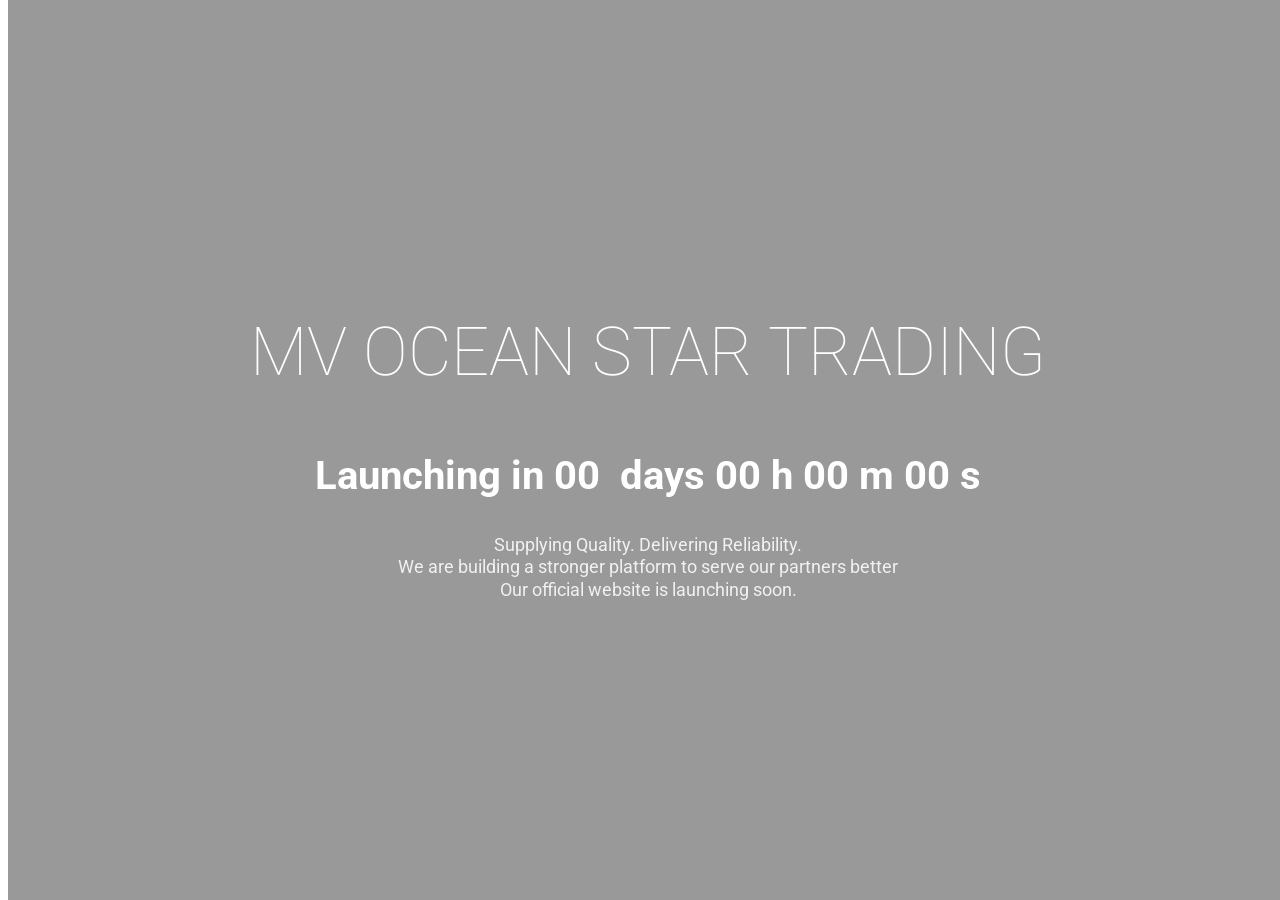
==== index.html @ 57ca2d8f "Add files via upload" ====
<!DOCTYPE html>
<html lang="en-US" dir="ltr">
  <head>
    <meta charset="utf-8">
    <meta http-equiv="X-UA-Compatible" content="IE=edge">
    <meta name="viewport" content="width=device-width, initial-scale=1">
    <!--  
    Document Title
    =============================================
    -->
    <title>MV OCEAN STAR TRADING</title>
    <!--  
    Favicons
    =============================================
    -->
    <link rel="apple-touch-icon" sizes="57x57" href="assets/images/favicons/apple-icon-57x57.png">
    <link rel="apple-touch-icon" sizes="60x60" href="assets/images/favicons/apple-icon-60x60.png">
    <link rel="apple-touch-icon" sizes="72x72" href="assets/images/favicons/apple-icon-72x72.png">
    <link rel="apple-touch-icon" sizes="76x76" href="assets/images/favicons/apple-icon-76x76.png">
    <link rel="apple-touch-icon" sizes="114x114" href="assets/images/favicons/apple-icon-114x114.png">
    <link rel="apple-touch-icon" sizes="120x120" href="assets/images/favicons/apple-icon-120x120.png">
    <link rel="apple-touch-icon" sizes="144x144" href="assets/images/favicons/apple-icon-144x144.png">
    <link rel="apple-touch-icon" sizes="152x152" href="assets/images/favicons/apple-icon-152x152.png">
    <link rel="apple-touch-icon" sizes="180x180" href="assets/images/favicons/apple-icon-180x180.png">
    <link rel="icon" type="image/png" sizes="192x192" href="assets/images/favicons/android-icon-192x192.png">
    <link rel="icon" type="image/png" sizes="32x32" href="assets/images/favicons/favicon-32x32.png">
    <link rel="icon" type="image/png" sizes="96x96" href="assets/images/favicons/favicon-96x96.png">
    <link rel="icon" type="image/png" sizes="16x16" href="assets/images/favicons/favicon-16x16.png">
    <link rel="manifest" href="/manifest.json">
    <meta name="msapplication-TileColor" content="#ffffff">
    <meta name="msapplication-TileImage" content="assets/images/favicons/ms-icon-144x144.png">
    <meta name="theme-color" content="#ffffff">
    <!--  
    Stylesheets
    =============================================
    
    -->
    <!-- Default stylesheets-->
    <link href="assets/lib/bootstrap/dist/css/bootstrap.min.css" rel="stylesheet">
    <!-- Template specific stylesheets-->
    <link href="assets/lib/owl.carousel/dist/assets/owl.carousel.css" rel="stylesheet">
    <!-- Main stylesheet and color file-->
    <link href="assets/css/style.css" rel="stylesheet">
    <link id="color-scheme" href="assets/css/colors/default.css" rel="stylesheet">
  </head>
  <body data-spy="scroll" data-target=".onpage-navigation" data-offset="60">
    <main>
      <div id="bg-slideshow"></div>
      <section class="main">
        <div class="content">
          <div class="container">
            <div class="content2">
              <h1>MV OCEAN STAR TRADING</h1>
            </div>
            <div class="counter" id="countdown">
              <h2>Launching in <span class="days timenumbers">00 </span>&nbsp;days <span class="hours timenumbers">00 </span>h <span class="minutes timenumbers">00 </span>m <span class="seconds timenumbers yellow-text">00 </span>s</h2>
              <div class="row">
                <div class="col-sm-6 col-sm-offset-3">
                  <p>Supplying Quality. Delivering Reliability.<br>
                  We are building a stronger platform to serve our partners better<br>
                  Our official website is launching soon.</p><br>
                </div>
              </div>
            </div>
          </div>
        </div>
      </section>
    </main>
    <!--  
    JavaScripts
    =============================================
    -->
    <script src="assets/lib/jquery/dist/jquery.js"></script>
    <script src="assets/lib/bootstrap/dist/js/bootstrap.min.js"></script>
    <script src="assets/lib/owl.carousel/dist/owl.carousel.js"></script>
    <script src="assets/lib/ajaxchimp/jquery.ajaxchimp.js"></script>
    <script src="assets/js/main.js"></script>
    <script>
      $(document).ready(function() {
          const images = [
              'assets/images/1.jpg',
              'assets/images/2.jpg',
              'assets/images/3.jpg',
              'assets/images/4.jpg',
              'assets/images/5.jpg',
              'assets/images/6.jpg',
              'assets/images/7.jpg'
          ];
          
          let currentIndex = 0;
          const $bg = $('#bg-slideshow');

          // Set initial image
          $bg.css('background-image', 'url(' + images[currentIndex] + ')');

          function changeBackground() {
              currentIndex = (currentIndex + 1) % images.length;
              
              // Preload next image to avoid white flash
              const nextImg = new Image();
              nextImg.src = images[currentIndex];
              nextImg.onload = function() {
                  $bg.css('background-image', 'url(' + images[currentIndex] + ')');
              };
          }

          // Change every 5 seconds
          setInterval(changeBackground, 5000);
      });
    </script>
  </body>
</html>
---- assets/css/style.css ----
@import url("https://fonts.googleapis.com/css?family=Roboto:400,100,300,700");
body {
  color: #232323;
  font-family: "Roboto", "Helvetica Neue", "Helvetica", "Arial", "Verdana", "sans-serif";
  font-size: 15pt;
  line-height: 1.25;
  text-align: center;
  -webkit-font-smoothing: antialiased;
  -moz-osx-font-smoothing: grayscale;
}

body #image-background {
  position: fixed;
  top: 50%;
  left: 50%;
  min-width: 100%;
  min-height: 100%;
  width: 100%;
  height: auto;
  -webkit-transform: translateX(-50%) translateY(-50%);
  -ms-transform: translateX(-50%) translateY(-50%);
  transform: translateX(-50%) translateY(-50%);
}

body #video-background {
  position: fixed;
  top: 50%;
  left: 50%;
  min-width: 100%;
  min-height: 100%;
  width: auto;
  height: auto;
  -webkit-transform: translateX(-50%) translateY(-50%);
  -ms-transform: translateX(-50%) translateY(-50%);
  transform: translateX(-50%) translateY(-50%);
  background-size: cover;
  overflow: hidden;
}

::-webkit-input-placeholder {
  color: #fff !important;
}

::-moz-placeholder {
  color: #fff !important;
}

:-moz-placeholder {
  color: #fff !important;
}

:-ms-input-placeholder {
  color: #fff !important;
}

a:hover {
  color: #00c8aa;
  text-decoration: none;
  outline: none;
}

a {
  transition: all 0.2s cubic-bezier(0.42, 0, 0.58, 1);
  cursor: pointer;
  color: #FFF;
}

p {
  font-size: 18px;
}

section ul li {
  display: inline-block;
  width: 13rem;
}

.main {
  background-size: cover;
  display: table;
  height: 100vh;
  width: 100%;
  position: absolute;
  top: 0;
  z-index: 1;
  overflow-x: hidden;
  background: rgba(0, 0, 0, 0.4);
}

.content {
  display: table-cell;
  text-align: center;
  vertical-align: middle;
}

h1 {
  color: #fff;
  font-weight: 100;
  font-size: 67px;
}

.alert-success {
  color: #fff;
  background-color: #27AE60;
}

.alert-danger {
  color: #fff;
  background-color: #FF1D4D;
}

.alert {
  font-size: 14px;
  padding: 15px;
  font-weight: 600;
  margin-bottom: 0px;
  border: 0px solid transparent;
  border-radius: 0px;
}

.input-group-addon {
  padding: 0px 0px;
  font-size: 0px;
  font-weight: 0;
  line-height: 0;
  color: #555;
  text-align: center;
  background-color: #eee;
  border: 0px solid #ccc;
  border-radius: 0px;
}

@media only screen and (max-width: 767px) {
  input.notify-me {
    color: #fff;
    padding: 7.5px 5px !important;
    font-size: 11px;
    font-weight: 500;
    background-color: #0fe0ba;
    border-radius: 0;
    border-color: #0fe0ba;
    transition: all 0.5s ease-in-out;
  }
}

input.notify-me {
  color: #fff;
  padding: 7.5px 20px;
  font-size: 12px;
  font-weight: 500;
  background-color: #0fe0ba;
  border-radius: 0;
  border-color: #0fe0ba;
  transition: all 0.5s ease-in-out;
}

input.form-control.notify-me {
  background: transparent;
  color: #fff;
  border-radius: 0;
  border-color: rgba(255, 255, 255, 0.5);
}

input.notify-me:hover {
  border-color: #e6e6e6;
}

.subscribe p {
  letter-spacing: 0rem;
  font-size: 16px;
  color: #fff;
  font-weight: 300;
}

.subscribe {
  padding-top: 60px;
  padding-bottom: 20px;
}

.subscribe-box {
  padding-top: 5px;
}

.form-control:focus {
  border-color: #ccc;
  outline: 0;
  box-shadow: none;
}

.overlay {
  position: absolute;
  width: 100%;
  height: 100%;
  background-color: #1d2437;
  opacity: .4;
}

.content-wrapper {
  position: fixed;
  width: 100%;
  height: 100vh;
}

#slideshow img {
  position: absolute;
  width: 100%;
  height: 100%;
  top: 0;
  left: 0;
  opacity: 0;
  transition-property: opacity, -webkit-transform;
  transition-property: opacity, transform;
  transition-property: opacity, transform, -webkit-transform;
  transition-duration: 3s, 8s;
  -webkit-transform-origin: bottom left;
  -ms-transform-origin: bottom left;
  transform-origin: bottom left;
}

#slideshow img {
  -webkit-transform-origin: bottom left;
  -ms-transform-origin: bottom left;
  transform-origin: bottom left;
}

#slideshow :nth-child(2n+1) {
  -webkit-transform-origin: top right;
  -ms-transform-origin: top right;
  transform-origin: top right;
}

#slideshow :nth-child(3n+1) {
  -webkit-transform-origin: top left;
  -ms-transform-origin: top left;
  transform-origin: top left;
}

#slideshow :nth-child(4n+1) {
  -webkit-transform-origin: bottom right;
  -ms-transform-origin: bottom right;
  transform-origin: bottom right;
}

#slideshow .fx:first-child + img ~ img {
  z-index: -1;
}

#slideshow .fx {
  opacity: 1;
  -webkit-transform: scale(1.1);
  -ms-transform: scale(1.1);
  transform: scale(1.1);
}

.index-design {
  border: 2px solid #333;
  margin-bottom: 30px;
}

.index-design:hover {
  border: 5px solid #333;
  border-bottom: 2px solid #333;
  margin-bottom: 30px;
}

.index img {
  height: 100%;
  width: 100%;
  border: 10px solid #333;
}

.main-index {
  background-size: cover;
  display: table;
  height: 100vh;
  width: 100%;
  background-color: #d4f1d8;
}

.main-index h1 {
  margin-bottom: 50px;
  margin-top: 5px;
  color: #333;
  display: block;
  font-weight: bolder;
  text-align: center;
}

.index-design h4 {
  background-color: #333;
  color: #fff;
  margin: 0px;
  padding: 10px;
  font-weight: bolder;
}

.copyright-text {
  color: #333;
  letter-spacing: 0;
  font-size: 10px;
  text-transform: none;
}

a.website {
  color: #999999;
}

a.website:hover {
  color: #00c8aa;
}

.slide1 {
  background: url(../images/7.jpg);
}

.slide2 {
  background: url(../images/5.jpg);
}

.slide3 {
  background: url(../images/1.jpg);
}

.bg {
  position: absolute;
  width: 100%;
  height: 100vh;
  min-width: 100%;
  min-height: 100%;
  top: 0;
  left: 0;
  opacity: 1;
  background-size: cover;
  background-repeat: repeat;
  background-position: center center;
  position: relative;
}

.top-part {
  padding: 150px 0;
  background: #f2f3f7;
  background: url(../images/header_bg.jpg) top;
  background-size: cover;
}

.top-part p {
  color: #cbcbcb;
  font-weight: 400;
  font-size: 16px;
  letter-spacing: 0;
  text-transform: none;
}

.top-part h1 {
  font-size: 67px;
  line-height: 1;
  font-weight: 100;
  margin-bottom: 25px;
}

.top-part h2 {
  font-weight: 300;
  font-size: 28px;
  margin-bottom: 7px;
  color: #f2f3f7;
}

.alert-banner {
  background: #101e2a;
  padding: 15px 0;
}

.alert-banner p {
  font-weight: 700;
  letter-spacing: 1px;
  margin-bottom: 0;
  font-size: 16px;
  text-transform: none;
  color: #fff;
  line-height: 30px;
}

.variant-part {
  padding: 30px 0;
  background: #FFFFFF;
}

.variant-part h2 {
  color: #999999;
  margin-bottom: 0;
  font-weight: 400;
  text-transform: uppercase;
  letter-spacing: 2px;
  font-size: 28px;
}

.variant-part h3 {
  color: #666666;
  letter-spacing: 2px;
  font-size: 12px;
  margin: 15px auto 80px;
  text-transform: uppercase;
}

.variant-part .variant {
  margin-bottom: 30px;
}

.variant-part .variant a img {
  transition: all 0.2s cubic-bezier(0.42, 0, 0.58, 1);
}

.variant-part .variant a:hover img {
  opacity: 0.8;
}

.variant-part .variant h3 {
  margin-top: 20px;
  margin-bottom: 20px;
  color: #333;
  font-weight: 400;
  text-transform: uppercase;
  font-size: 12px;
  letter-spacing: 1px;
}

.label-success {
  border-radius: 5px;
  padding: 3px 5px 3px;
}

.counter {
  color: #fff;
}

.counter p {
  color: rgba(255, 255, 255, 0.85);
}

.counter h2 {
  font-size: 40px;
  font-weight: 700;
}

footer {
  background: #101e2a;
  padding: 50px 0;
}

footer span.copyright {
  color: #999999;
  margin-top: 0;
  margin-bottom: 0;
  font-size: 12px;
  text-transform: uppercase;
  letter-spacing: 2px;
  line-height: 19px;
  font-weight: 400;
}

footer span.copyright a:active, footer span.copyright a:focus {
  color: #FFFFFF;
}

a.purchase {
  border: 1px solid #00c8aa;
  font-weight: 700;
  position: fixed;
  font-size: 13px;
  width: 200px;
  height: 60px;
  letter-spacing: 1px;
  line-height: 60px;
  text-transform: uppercase;
  color: #FFFFFF;
  background: #00c8aa;
  border-radius: 0;
}

#bg-slideshow {
    position: fixed;
    top: 0;
    left: 0;
    width: 100vw;   /* Force 100% viewport width */
    height: 100vh;  /* Force 100% viewport height */
    z-index: -1;    /* Stay in the background */
    background-position: center center;
    background-repeat: no-repeat;
    background-size: cover;
    transition: background-image 1.2s ease-in-out; /* Smooth fade effect */
}
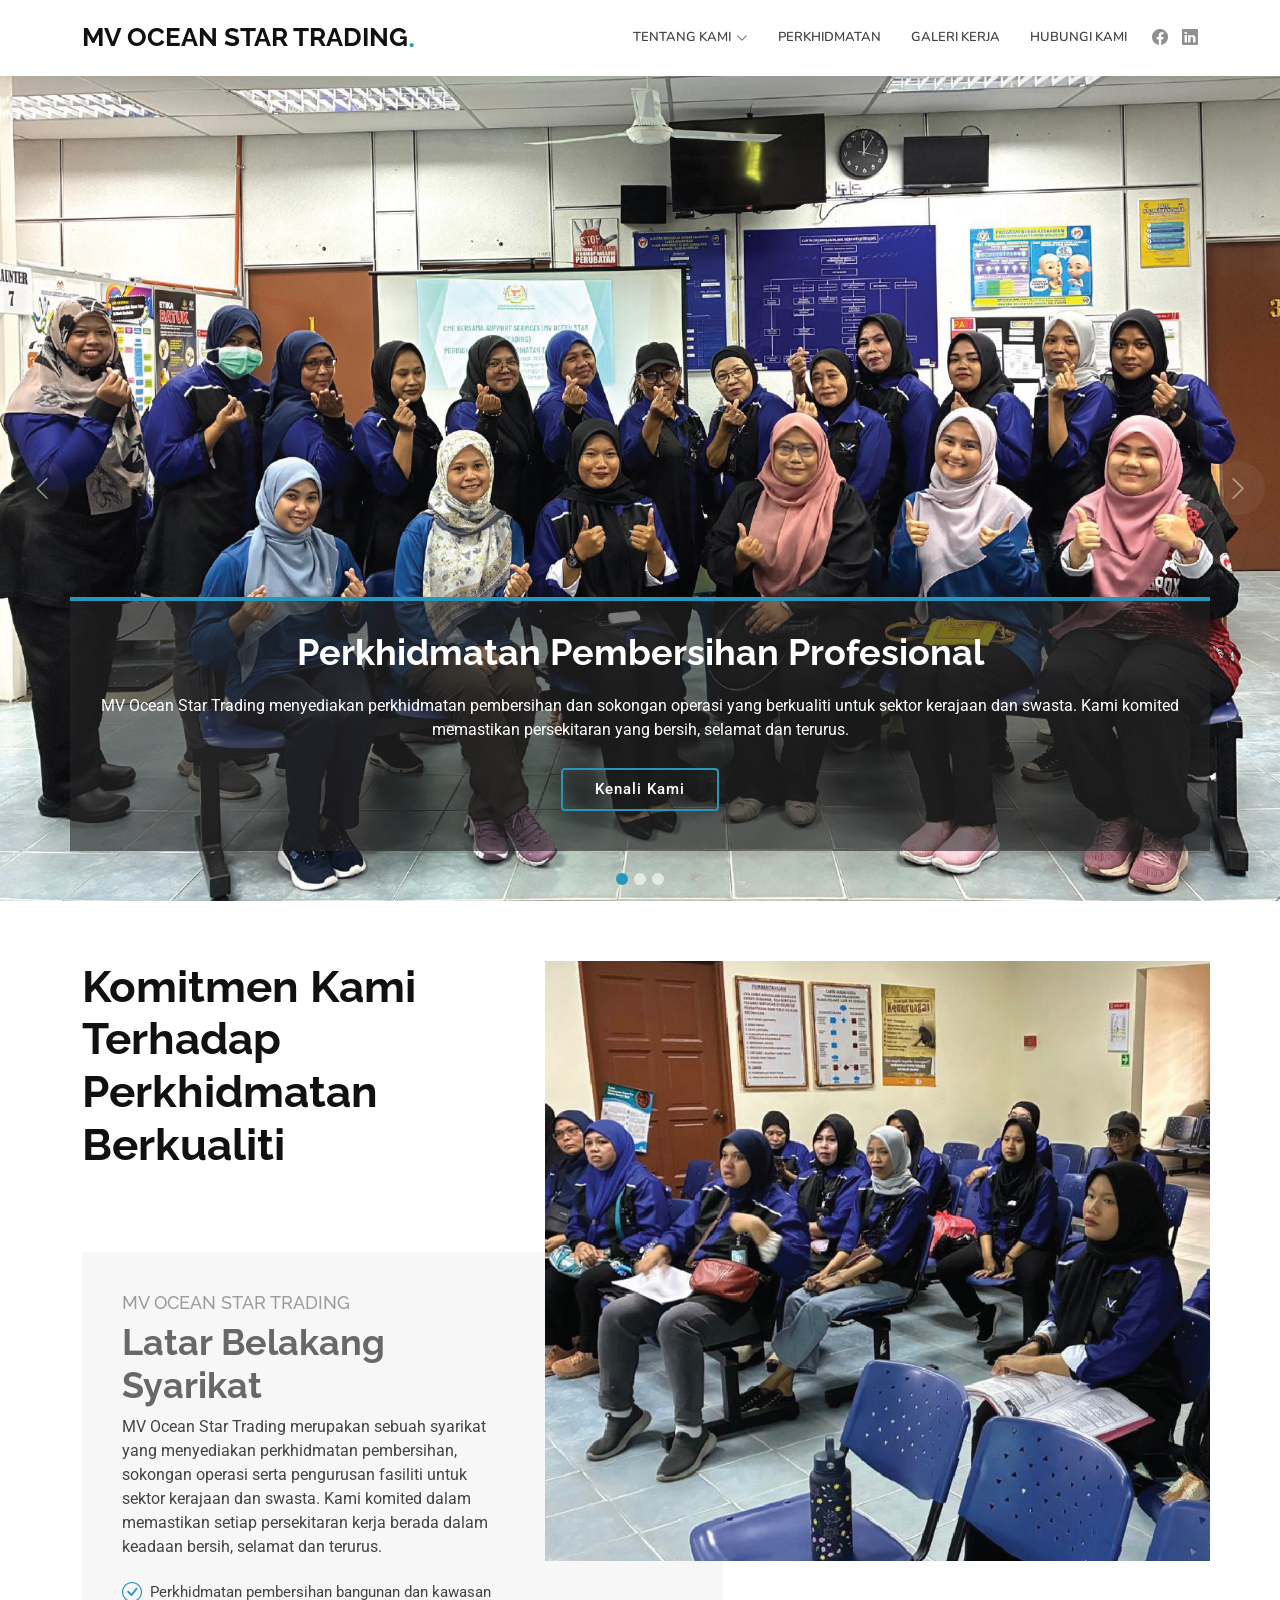
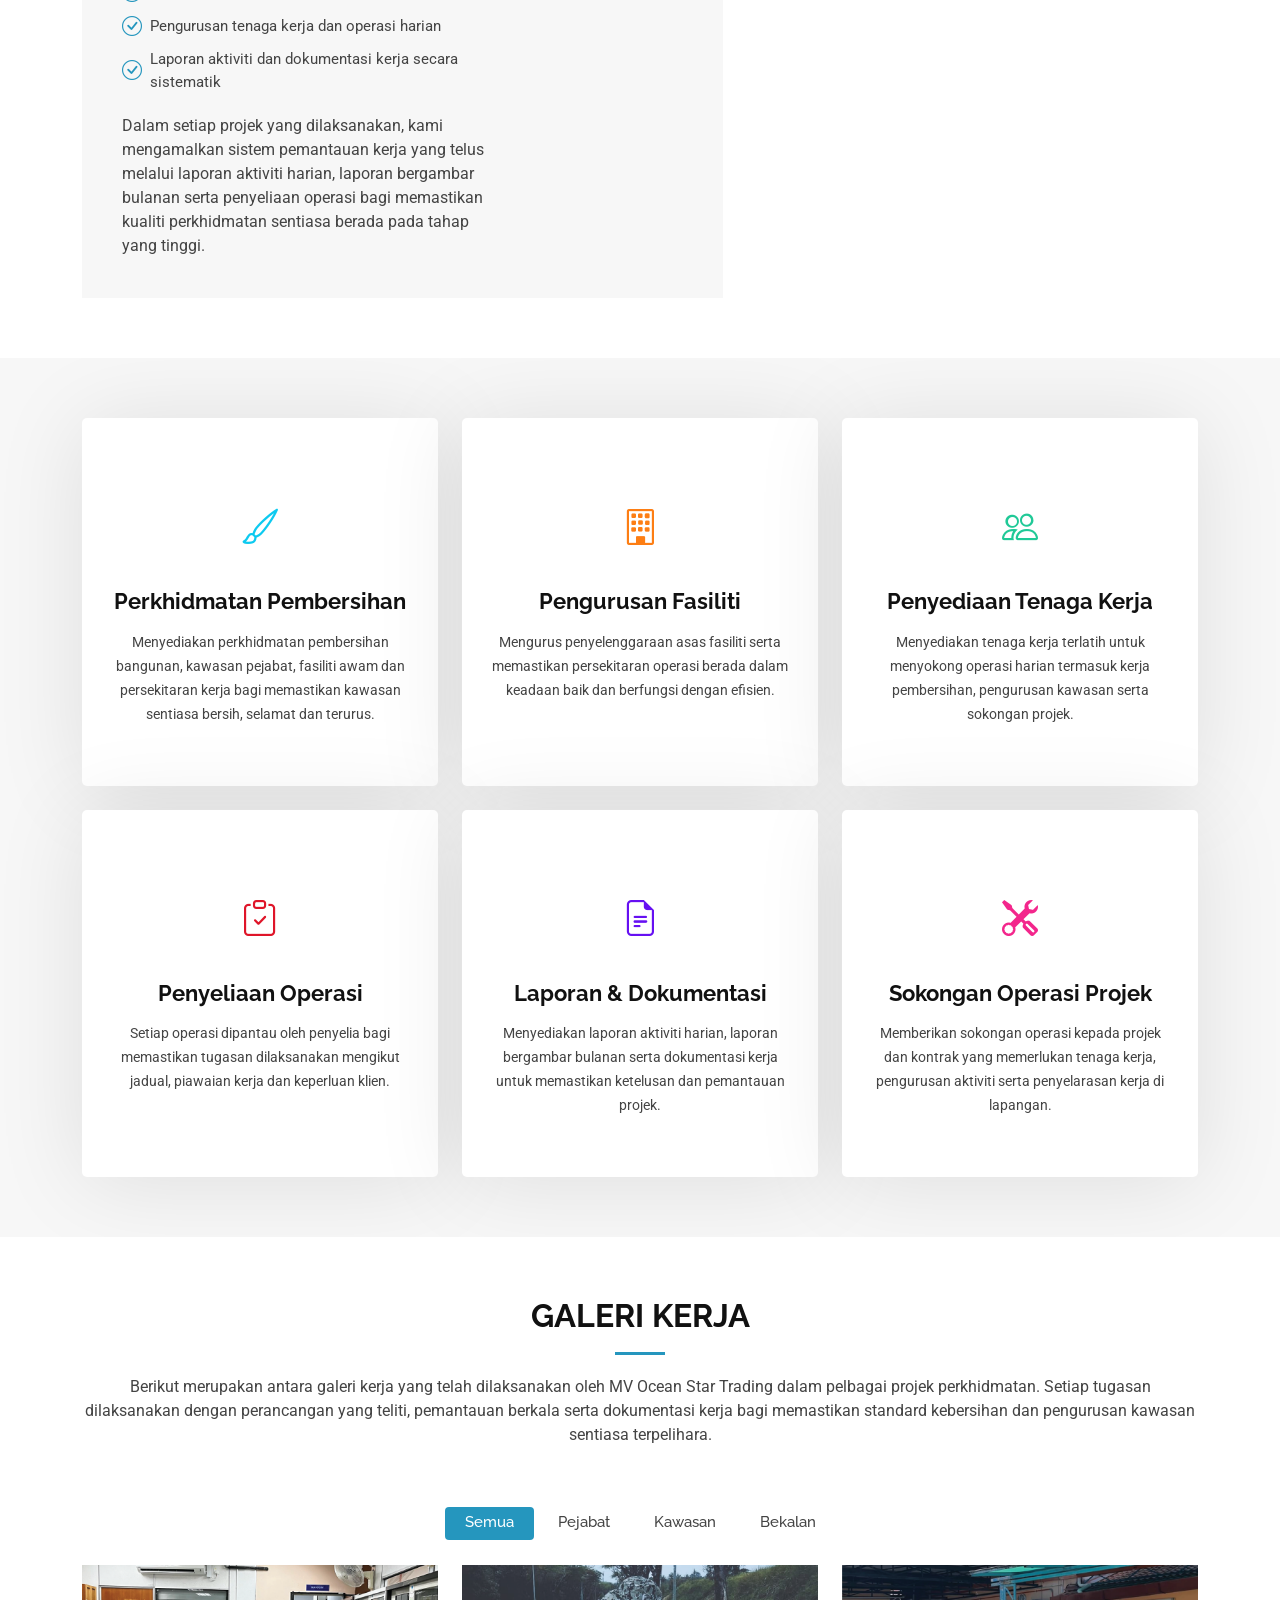
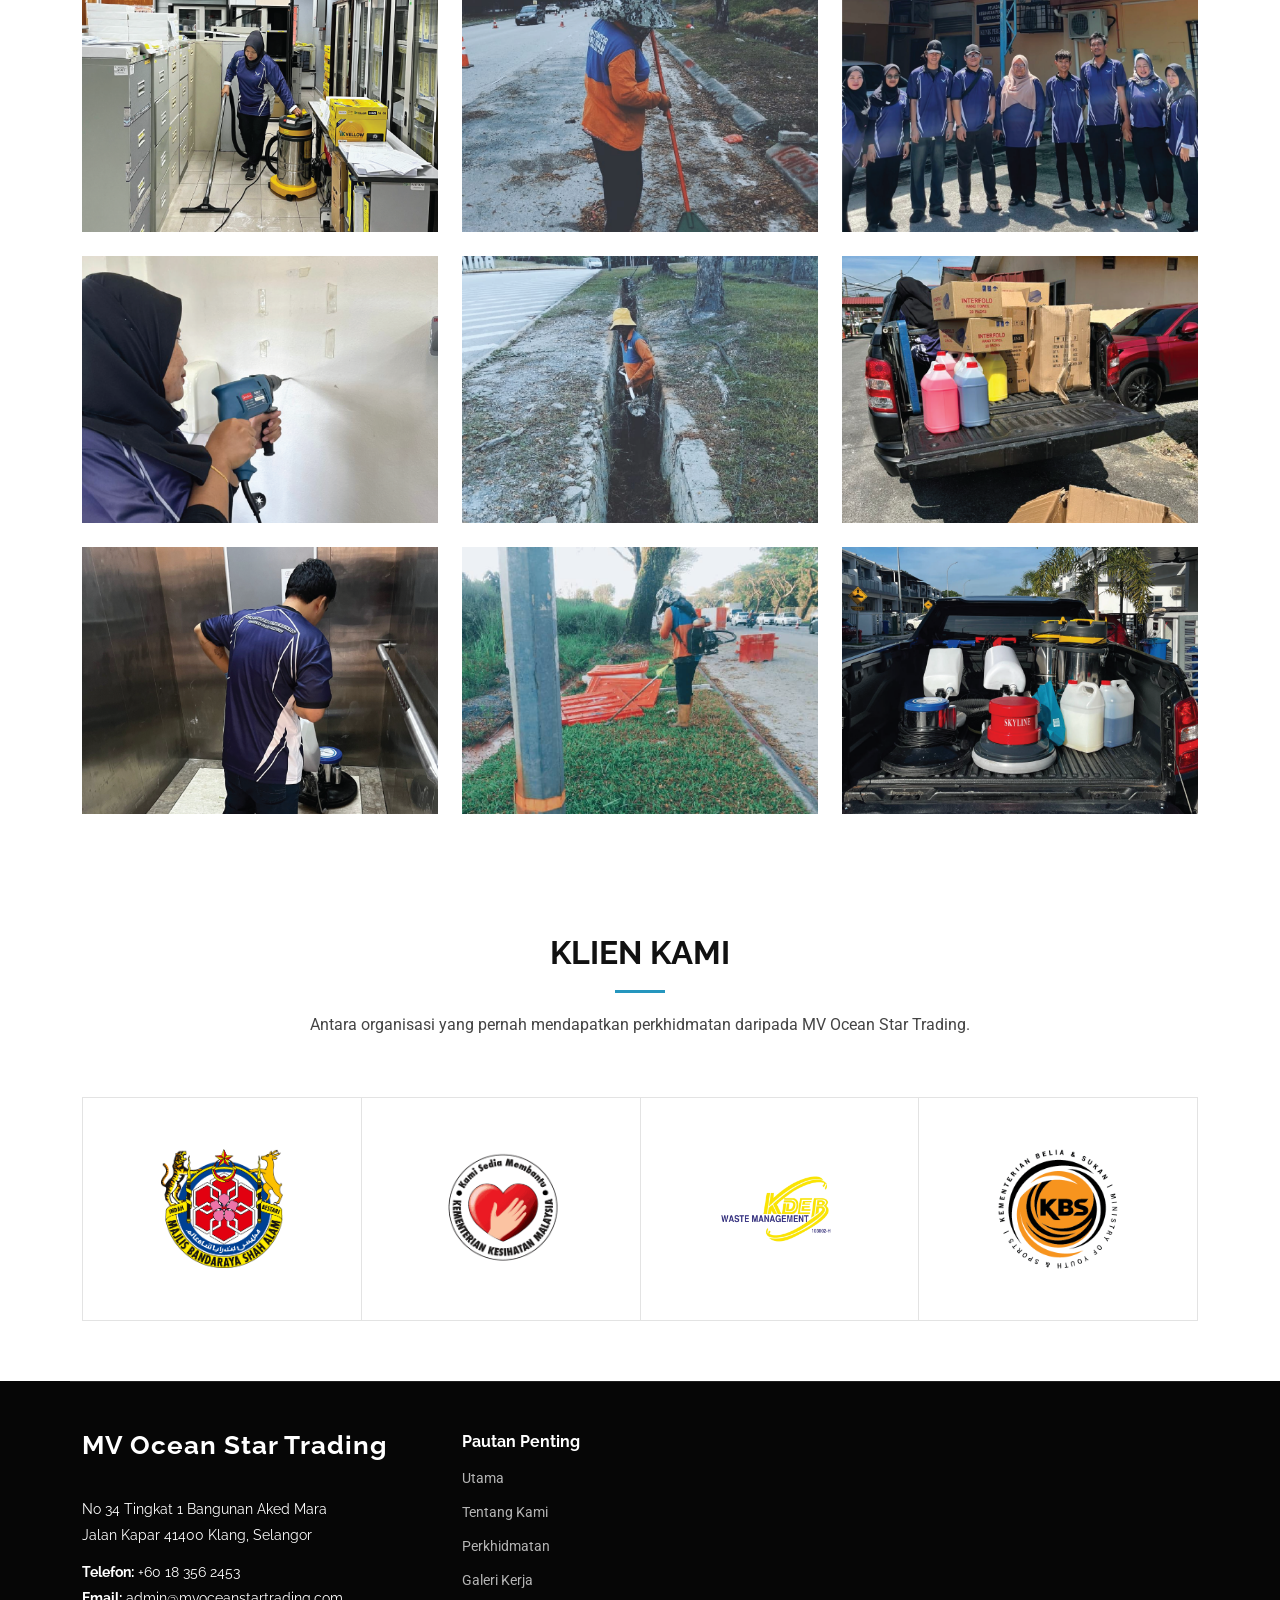
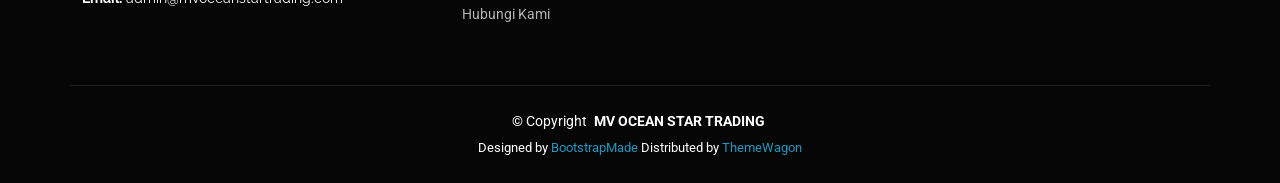
==== commit 2cb36b50: "Add files via upload" ====
--- a/index.html
+++ b/index.html
@@ -1,112 +1,508 @@
 <!DOCTYPE html>
-<html lang="en-US" dir="ltr">
-  <head>
-    <meta charset="utf-8">
-    <meta http-equiv="X-UA-Compatible" content="IE=edge">
-    <meta name="viewport" content="width=device-width, initial-scale=1">
-    <!--  
-    Document Title
-    =============================================
-    -->
-    <title>MV OCEAN STAR TRADING</title>
-    <!--  
-    Favicons
-    =============================================
-    -->
-    <link rel="apple-touch-icon" sizes="57x57" href="assets/images/favicons/apple-icon-57x57.png">
-    <link rel="apple-touch-icon" sizes="60x60" href="assets/images/favicons/apple-icon-60x60.png">
-    <link rel="apple-touch-icon" sizes="72x72" href="assets/images/favicons/apple-icon-72x72.png">
-    <link rel="apple-touch-icon" sizes="76x76" href="assets/images/favicons/apple-icon-76x76.png">
-    <link rel="apple-touch-icon" sizes="114x114" href="assets/images/favicons/apple-icon-114x114.png">
-    <link rel="apple-touch-icon" sizes="120x120" href="assets/images/favicons/apple-icon-120x120.png">
-    <link rel="apple-touch-icon" sizes="144x144" href="assets/images/favicons/apple-icon-144x144.png">
-    <link rel="apple-touch-icon" sizes="152x152" href="assets/images/favicons/apple-icon-152x152.png">
-    <link rel="apple-touch-icon" sizes="180x180" href="assets/images/favicons/apple-icon-180x180.png">
-    <link rel="icon" type="image/png" sizes="192x192" href="assets/images/favicons/android-icon-192x192.png">
-    <link rel="icon" type="image/png" sizes="32x32" href="assets/images/favicons/favicon-32x32.png">
-    <link rel="icon" type="image/png" sizes="96x96" href="assets/images/favicons/favicon-96x96.png">
-    <link rel="icon" type="image/png" sizes="16x16" href="assets/images/favicons/favicon-16x16.png">
-    <link rel="manifest" href="/manifest.json">
-    <meta name="msapplication-TileColor" content="#ffffff">
-    <meta name="msapplication-TileImage" content="assets/images/favicons/ms-icon-144x144.png">
-    <meta name="theme-color" content="#ffffff">
-    <!--  
-    Stylesheets
-    =============================================
-    
-    -->
-    <!-- Default stylesheets-->
-    <link href="assets/lib/bootstrap/dist/css/bootstrap.min.css" rel="stylesheet">
-    <!-- Template specific stylesheets-->
-    <link href="assets/lib/owl.carousel/dist/assets/owl.carousel.css" rel="stylesheet">
-    <!-- Main stylesheet and color file-->
-    <link href="assets/css/style.css" rel="stylesheet">
-    <link id="color-scheme" href="assets/css/colors/default.css" rel="stylesheet">
-  </head>
-  <body data-spy="scroll" data-target=".onpage-navigation" data-offset="60">
-    <main>
-      <div id="bg-slideshow"></div>
-      <section class="main">
-        <div class="content">
+<html lang="en">
+
+<head>
+  <meta charset="utf-8">
+  <meta content="width=device-width, initial-scale=1.0" name="viewport">
+  <title>MV Ocean Star Trading</title>
+  <meta name="description" content="">
+  <meta name="keywords" content="">
+
+  <!-- Favicons -->
+  <link href="assets/img/favicon.png" rel="icon">
+  <link href="assets/img/apple-touch-icon.png" rel="apple-touch-icon">
+
+  <!-- Fonts -->
+  <link href="https://fonts.googleapis.com" rel="preconnect">
+  <link href="https://fonts.gstatic.com" rel="preconnect" crossorigin>
+  <link href="https://fonts.googleapis.com/css2?family=Roboto:ital,wght@0,100;0,300;0,400;0,500;0,700;0,900;1,100;1,300;1,400;1,500;1,700;1,900&family=Raleway:ital,wght@0,100;0,200;0,300;0,400;0,500;0,600;0,700;0,800;0,900;1,100;1,200;1,300;1,400;1,500;1,600;1,700;1,800;1,900&family=Nunito:ital,wght@0,200;0,300;0,400;0,500;0,600;0,700;0,800;0,900;1,200;1,300;1,400;1,500;1,600;1,700;1,800;1,900&display=swap" rel="stylesheet">
+
+  <!-- Vendor CSS Files -->
+  <link href="assets/vendor/bootstrap/css/bootstrap.min.css" rel="stylesheet">
+  <link href="assets/vendor/bootstrap-icons/bootstrap-icons.css" rel="stylesheet">
+  <link href="assets/vendor/aos/aos.css" rel="stylesheet">
+  <link href="assets/vendor/glightbox/css/glightbox.min.css" rel="stylesheet">
+  <link href="assets/vendor/swiper/swiper-bundle.min.css" rel="stylesheet">
+
+  <!-- Main CSS File -->
+  <link href="assets/css/main.css" rel="stylesheet">
+
+  <!-- =======================================================
+  * Template Name: Company
+  * Template URL: https://bootstrapmade.com/company-free-html-bootstrap-template/
+  * Updated: Aug 07 2024 with Bootstrap v5.3.3
+  * Author: BootstrapMade.com
+  * License: https://bootstrapmade.com/license/
+  ======================================================== -->
+</head>
+
+<body class="index-page">
+
+  <header id="header" class="header d-flex align-items-center sticky-top">
+    <div class="container position-relative d-flex align-items-center">
+
+      <a href="index.html" class="logo d-flex align-items-center me-auto">
+        <!-- Uncomment the line below if you also wish to use an image logo -->
+        <!-- <img src="assets/img/logo.png" alt=""> -->
+        <h1 class="sitename">MV Ocean Star Trading</h1><span>.</span>
+      </a>
+
+      <nav id="navmenu" class="navmenu">
+        <ul>
+          
+          <li class="dropdown"><a href="about.html"><span>Tentang Kami</span> <i class="bi bi-chevron-down toggle-dropdown"></i></a>
+            <ul>
+              <li><a href="team.html">Pasukan Kami</a></li>
+            </ul>
+          </li>
+          <li><a href="services.html">Perkhidmatan</a></li>
+          <li><a href="portfolio.html">Galeri Kerja</a></li>
+          <li><a href="contact.html">Hubungi Kami</a></li>
+        </ul>
+        <i class="mobile-nav-toggle d-xl-none bi bi-list"></i>
+      </nav>
+
+      <div class="header-social-links">
+        <a href="#" class="facebook"><i class="bi bi-facebook"></i></a>
+        <a href="#" class="linkedin"><i class="bi bi-linkedin"></i></a>
+      </div>
+
+    </div>
+  </header>
+
+  <main class="main">
+
+    <!-- Hero Section -->
+    <section id="hero" class="hero section dark-background">
+
+      <div id="hero-carousel" class="carousel slide carousel-fade" data-bs-ride="carousel" data-bs-interval="5000">
+
+        <div class="carousel-item active">
+          <img src="assets/img/hero-carousel/Image 2.png" alt="">
           <div class="container">
-            <div class="content2">
-              <h1>MV OCEAN STAR TRADING</h1>
-            </div>
-            <div class="counter" id="countdown">
-              <h2>Launching in <span class="days timenumbers">00 </span>&nbsp;days <span class="hours timenumbers">00 </span>h <span class="minutes timenumbers">00 </span>m <span class="seconds timenumbers yellow-text">00 </span>s</h2>
-              <div class="row">
-                <div class="col-sm-6 col-sm-offset-3">
-                  <p>Supplying Quality. Delivering Reliability.<br>
-                  We are building a stronger platform to serve our partners better<br>
-                  Our official website is launching soon.</p><br>
-                </div>
-              </div>
-            </div>
-          </div>
-        </div>
-      </section>
-    </main>
-    <!--  
-    JavaScripts
-    =============================================
-    -->
-    <script src="assets/lib/jquery/dist/jquery.js"></script>
-    <script src="assets/lib/bootstrap/dist/js/bootstrap.min.js"></script>
-    <script src="assets/lib/owl.carousel/dist/owl.carousel.js"></script>
-    <script src="assets/lib/ajaxchimp/jquery.ajaxchimp.js"></script>
-    <script src="assets/js/main.js"></script>
-    <script>
-      $(document).ready(function() {
-          const images = [
-              'assets/images/1.jpg',
-              'assets/images/2.jpg',
-              'assets/images/3.jpg',
-              'assets/images/4.jpg',
-              'assets/images/5.jpg',
-              'assets/images/6.jpg',
-              'assets/images/7.jpg'
-          ];
+            <h2>Perkhidmatan Pembersihan Profesional</h2>
+            <p>MV Ocean Star Trading menyediakan perkhidmatan pembersihan dan sokongan operasi yang berkualiti untuk sektor kerajaan dan swasta. Kami komited memastikan persekitaran yang bersih, selamat dan terurus.</p>
+            <a href="about.html" class="btn-get-started">Kenali Kami</a>
+          </div>
+        </div>
+
+        <div class="carousel-item">
+          <img src="assets/img/hero-carousel/Image 1.png" alt="">
+          <div class="container">
+            <h2>Kualiti Kerja yang Telus dan Sistematik</h2>
+            <p>Kami melaksanakan pemantauan kerja harian, laporan aktiviti serta dokumentasi bergambar bagi memastikan setiap tugasan dilaksanakan dengan cekap dan mengikut piawaian yang ditetapkan.</p>
+            <a href="services.html" class="btn-get-started">Perkhidmatan Kami</a>
+          </div>
+        </div>
+
+        <div class="carousel-item">
+          <img src="assets/img/hero-carousel/Image 3.png" alt="">
+          <div class="container">
+            <h2>Rakan Perkhidmatan yang Dipercayai</h2>
+            <p>Dengan pengalaman mengurus projek dan kontrak perkhidmatan, MV Ocean Star Trading komited menyediakan tenaga kerja yang cekap serta penyelesaian operasi yang berkesan kepada setiap masalah pelanggan kami.</p>
+            <a href="contact.html" class="btn-get-started">Hubungi Kami</a>
+          </div>
+        </div>
+
+        <a class="carousel-control-prev" href="#hero-carousel" role="button" data-bs-slide="prev">
+          <span class="carousel-control-prev-icon bi bi-chevron-left" aria-hidden="true"></span>
+        </a>
+
+        <a class="carousel-control-next" href="#hero-carousel" role="button" data-bs-slide="next">
+          <span class="carousel-control-next-icon bi bi-chevron-right" aria-hidden="true"></span>
+        </a>
+
+        <ol class="carousel-indicators"></ol>
+
+      </div>
+
+    </section><!-- /Hero Section -->
+
+    <!-- About Section -->
+    <section id="about" class="about section">
+
+      <div class="container">
+
+        <div class="row position-relative">
+
+          <div class="col-lg-7 about-img" data-aos="zoom-out" data-aos-delay="200">
+            <img src="assets/img/Image 4.png">
+          </div>
+
+          <div class="col-lg-7" data-aos="fade-up" data-aos-delay="100">
+            <h2 class="inner-title">Komitmen Kami Terhadap Perkhidmatan Berkualiti</h2>
+
+            <div class="our-story">
+              <h4>MV Ocean Star Trading</h4>
+              <h3>Latar Belakang Syarikat</h3>
+
+              <p>
+                MV Ocean Star Trading merupakan sebuah syarikat yang menyediakan perkhidmatan
+                pembersihan, sokongan operasi serta pengurusan fasiliti untuk sektor kerajaan
+                dan swasta. Kami komited dalam memastikan setiap persekitaran kerja berada
+                dalam keadaan bersih, selamat dan terurus.
+              </p>
+
+              <ul>
+                <li><i class="bi bi-check-circle"></i> <span>Perkhidmatan pembersihan bangunan dan kawasan</span></li>
+                <li><i class="bi bi-check-circle"></i> <span>Pengurusan tenaga kerja dan operasi harian</span></li>
+                <li><i class="bi bi-check-circle"></i> <span>Laporan aktiviti dan dokumentasi kerja secara sistematik</span></li>
+              </ul>
+
+              <p>
+                Dalam setiap projek yang dilaksanakan, kami mengamalkan sistem pemantauan
+                kerja yang telus melalui laporan aktiviti harian, laporan bergambar bulanan
+                serta penyeliaan operasi bagi memastikan kualiti perkhidmatan sentiasa
+                berada pada tahap yang tinggi.
+              </p>
+
+              <!-- <div class="watch-video d-flex align-items-center position-relative">
+                <i class="bi bi-play-circle"></i>
+                <a href="company-profile.pdf" class="stretched-link">Lihat Profil Syarikat</a>
+              </div> -->
+
+            </div>
+          </div>
+
+        </div>
+
+      </div>
+
+    </section><!-- /About Section -->
+
+    <!-- Services Section -->
+    <section id="services" class="services section light-background">
+
+      <div class="container">
+
+        <div class="row gy-4">
+
+          <div class="col-lg-4 col-md-6">
+            <div class="service-item item-cyan position-relative">
+              <div class="icon">
+                <i class="bi bi-brush"></i>
+              </div>
+              <h3>Perkhidmatan Pembersihan</h3>
+              <p>
+                Menyediakan perkhidmatan pembersihan bangunan, kawasan pejabat,
+                fasiliti awam dan persekitaran kerja bagi memastikan kawasan
+                sentiasa bersih, selamat dan terurus.
+              </p>
+            </div>
+          </div>
+
+          <div class="col-lg-4 col-md-6">
+            <div class="service-item item-orange position-relative">
+              <div class="icon">
+                <i class="bi bi-building"></i>
+              </div>
+              <h3>Pengurusan Fasiliti</h3>
+              <p>
+                Mengurus penyelenggaraan asas fasiliti serta memastikan
+                persekitaran operasi berada dalam keadaan baik dan
+                berfungsi dengan efisien.
+              </p>
+            </div>
+          </div>
+
+          <div class="col-lg-4 col-md-6">
+            <div class="service-item item-teal position-relative">
+              <div class="icon">
+                <i class="bi bi-people"></i>
+              </div>
+              <h3>Penyediaan Tenaga Kerja</h3>
+              <p>
+                Menyediakan tenaga kerja terlatih untuk menyokong operasi
+                harian termasuk kerja pembersihan, pengurusan kawasan
+                serta sokongan projek.
+              </p>
+            </div>
+          </div>
+
+          <div class="col-lg-4 col-md-6">
+            <div class="service-item item-red position-relative">
+              <div class="icon">
+                <i class="bi bi-clipboard-check"></i>
+              </div>
+              <h3>Penyeliaan Operasi</h3>
+              <p>
+                Setiap operasi dipantau oleh penyelia bagi memastikan
+                tugasan dilaksanakan mengikut jadual, piawaian kerja
+                dan keperluan klien.
+              </p>
+            </div>
+          </div>
+
+          <div class="col-lg-4 col-md-6">
+            <div class="service-item item-indigo position-relative">
+              <div class="icon">
+                <i class="bi bi-file-earmark-text"></i>
+              </div>
+              <h3>Laporan & Dokumentasi</h3>
+              <p>
+                Menyediakan laporan aktiviti harian, laporan bergambar
+                bulanan serta dokumentasi kerja untuk memastikan
+                ketelusan dan pemantauan projek.
+              </p>
+            </div>
+          </div>
+
+          <div class="col-lg-4 col-md-6">
+            <div class="service-item item-pink position-relative">
+              <div class="icon">
+                <i class="bi bi-tools"></i>
+              </div>
+              <h3>Sokongan Operasi Projek</h3>
+              <p>
+                Memberikan sokongan operasi kepada projek dan kontrak
+                yang memerlukan tenaga kerja, pengurusan aktiviti
+                serta penyelarasan kerja di lapangan.
+              </p>
+            </div>
+          </div>
+
+        </div>
+
+      </div>
+
+    </section><!-- /Services Section -->
+
+    <!-- Portfolio Section -->
+    <section id="portfolio" class="portfolio section">
+
+      <!-- Section Title -->
+      <div class="container section-title" data-aos="fade-up">
+        <h2>Galeri Kerja</h2>
+        <p>Berikut merupakan antara galeri kerja yang telah dilaksanakan oleh MV Ocean Star Trading dalam pelbagai projek perkhidmatan. Setiap tugasan dilaksanakan dengan perancangan yang teliti, pemantauan berkala serta dokumentasi kerja bagi memastikan standard kebersihan dan pengurusan kawasan sentiasa terpelihara.</p>
+      </div><!-- End Section Title -->
+
+      <div class="container">
+
+        <div class="isotope-layout" data-default-filter="*" data-layout="masonry" data-sort="original-order">
+
+          <ul class="portfolio-filters isotope-filters" data-aos="fade-up" data-aos-delay="100">
+            <li data-filter="*" class="filter-active">Semua</li>
+            <li data-filter=".filter-app">Pejabat</li>
+            <li data-filter=".filter-product">Kawasan</li>
+            <li data-filter=".filter-branding">Bekalan</li>
+          </ul><!-- End Portfolio Filters -->
+
+          <div class="row gy-4 isotope-container" data-aos="fade-up" data-aos-delay="200">
+
+            <div class="col-lg-4 col-md-6 portfolio-item isotope-item filter-app">
+              <img src="assets/img/masonry-portfolio/carousel1.png" class="img-fluid" alt="">
+              <div class="portfolio-info">
+                <h4>Pejabat</h4>
+                <p>Pembersihan kawasan pejabat dengan mengunakan vakum selepas mopping</p>
+                <a href="assets/img/masonry-portfolio/carousel1.png" title="Pejabat" data-gallery="portfolio-gallery-app" class="glightbox preview-link"><i class="bi bi-zoom-in"></i></a>
+                <a href="#portfolio" title="More Details" class="details-link"><i class="bi bi-link-45deg"></i></a>
+              </div>
+            </div><!-- End Portfolio Item -->
+
+            <div class="col-lg-4 col-md-6 portfolio-item isotope-item filter-product">
+              <img src="assets/img/masonry-portfolio/carousel9.png" class="img-fluid" alt="">
+              <div class="portfolio-info">
+                <h4>Kawasan</h4>
+                <p>Khidmat pembersihan kawasan merangkumi sapuan sampah di sekitar tapak projek</p>
+                <a href="assets/img/masonry-portfolio/carousel9.png" title="Kawasan" data-gallery="portfolio-gallery-product" class="glightbox preview-link"><i class="bi bi-zoom-in"></i></a>
+                <a href="#portfolio" title="More Details" class="details-link"><i class="bi bi-link-45deg"></i></a>
+              </div>
+            </div><!-- End Portfolio Item -->
+
+            <div class="col-lg-4 col-md-6 portfolio-item isotope-item filter-branding">
+              <img src="assets/img/masonry-portfolio/carousel3.png" class="img-fluid" alt="">
+              <div class="portfolio-info">
+                <h4>Bekalan</h4>
+                <p>Pasukan kami akan digunakan untuk menghantar barang bekalan kepada pelanggan kami</p>
+                <a href="assets/img/masonry-portfolio/carousel3.png" title="Bekalan" data-gallery="portfolio-gallery-branding" class="glightbox preview-link"><i class="bi bi-zoom-in"></i></a>
+                <a href="#portfolio" title="More Details" class="details-link"><i class="bi bi-link-45deg"></i></a>
+              </div>
+            </div><!-- End Portfolio Item -->
+
+            <div class="col-lg-4 col-md-6 portfolio-item isotope-item filter-app">
+              <img src="assets/img/masonry-portfolio/carousel4.png" class="img-fluid" alt="">
+              <div class="portfolio-info">
+                <h4>Pejabat</h4>
+                <p>Pemasangan bekas letak tisu dilakukan oleh pekerja yang berpengalaman</p>
+                <a href="assets/img/masonry-portfolio/carousel4.png" title="Pejabat" data-gallery="portfolio-gallery-app" class="glightbox preview-link"><i class="bi bi-zoom-in"></i></a>
+                <a href="#portfolio" title="More Details" class="details-link"><i class="bi bi-link-45deg"></i></a>
+              </div>
+            </div><!-- End Portfolio Item -->
+
+            <div class="col-lg-4 col-md-6 portfolio-item isotope-item filter-product">
+              <img src="assets/img/masonry-portfolio/carousel10.png" class="img-fluid" alt="">
+              <div class="portfolio-info">
+                <h4>Kawasan</h4>
+                <p>Khidmat pembersihan kawasan merangkumi cucian longkang di sekitar tapak projek</p>
+                <a href="assets/img/masonry-portfolio/carousel10.png" title="Kawasan" data-gallery="portfolio-gallery-product" class="glightbox preview-link"><i class="bi bi-zoom-in"></i></a>
+                <a href="#portfolio" title="More Details" class="details-link"><i class="bi bi-link-45deg"></i></a>
+              </div>
+            </div><!-- End Portfolio Item -->
+
+            <div class="col-lg-4 col-md-6 portfolio-item isotope-item filter-branding">
+              <img src="assets/img/masonry-portfolio/carousel8.png" class="img-fluid" alt="">
+              <div class="portfolio-info">
+                <h4>Bekalan</h4>
+                <p>Perkhidmatan bekalan dan penyediaan barangan dihantar terus ke pelanggan kami</p>
+                <a href="assets/img/masonry-portfolio/carousel8.png" title="Bekalan" data-gallery="portfolio-gallery-branding" class="glightbox preview-link"><i class="bi bi-zoom-in"></i></a>
+                <a href="#portfolio" title="More Details" class="details-link"><i class="bi bi-link-45deg"></i></a>
+              </div>
+            </div><!-- End Portfolio Item -->
+
+            <div class="col-lg-4 col-md-6 portfolio-item isotope-item filter-app">
+              <img src="assets/img/masonry-portfolio/carousel7.png" class="img-fluid" alt="">
+              <div class="portfolio-info">
+                <h4>Pejabat</h4>
+                <p>Khidmat pembersihan mengandungi scrubbing lantai untuk mendapatkan hasil yang terbaik</p>
+                <a href="assets/img/masonry-portfolio/carousel7.png" title="Pejabat" data-gallery="portfolio-gallery-app" class="glightbox preview-link"><i class="bi bi-zoom-in"></i></a>
+                <a href="#portfolio" title="More Details" class="details-link"><i class="bi bi-link-45deg"></i></a>
+              </div>
+            </div><!-- End Portfolio Item -->
+
+            <div class="col-lg-4 col-md-6 portfolio-item isotope-item filter-product">
+              <img src="assets/img/masonry-portfolio/carousel11.png" class="img-fluid" alt="">
+              <div class="portfolio-info">
+                <h4>Kawasan</h4>
+                <p>Khidmat pembersihan kawasan merangkumi pemotongan rumput di sekitar tapak projek</p>
+                <a href="assets/img/masonry-portfolio/carousel11.png" title="Kawasan" data-gallery="portfolio-gallery-product" class="glightbox preview-link"><i class="bi bi-zoom-in"></i></a>
+                <a href="#portfolio" title="More Details" class="details-link"><i class="bi bi-link-45deg"></i></a>
+              </div>
+            </div><!-- End Portfolio Item -->
+
+            <div class="col-lg-4 col-md-6 portfolio-item isotope-item filter-branding">
+              <img src="assets/img/masonry-portfolio/carousel2.png" class="img-fluid" alt="">
+              <div class="portfolio-info">
+                <h4>Bekalan</h4>
+                <p>Perkhidmatan bekalan dan penyediaan barangan disediakan untuk pelanggan kami</p>
+                <a href="assets/img/masonry-portfolio/carousel2.png" title="Bekalan" data-gallery="portfolio-gallery-branding" class="glightbox preview-link"><i class="bi bi-zoom-in"></i></a>
+                <a href="#portfolio" title="More Details" class="details-link"><i class="bi bi-link-45deg"></i></a>
+              </div>
+            </div><!-- End Portfolio Item -->
+
+          </div><!-- End Portfolio Container -->
+
+        </div>
+
+      </div>
+
+    </section><!-- /Portfolio Section -->
+
+    <!-- Clients Section -->
+    <section id="clients" class="clients section">
+
+      <!-- Section Title -->
+      <div class="container section-title" data-aos="fade-up">
+        <h2>Klien Kami</h2>
+        <p>Antara organisasi yang pernah mendapatkan perkhidmatan daripada MV Ocean Star Trading.</p>
+      </div>
+
+      <div class="container" data-aos="fade-up" data-aos-delay="100">
+
+        <div class="row g-0 clients-wrap">
+
+          <div class="col-xl-3 col-md-4 client-logo">
+            <img src="assets/img/clients/MBSA.png" class="img-fluid" alt="">
+          </div><!-- End Client Item -->
+
+          <div class="col-xl-3 col-md-4 client-logo">
+            <img src="assets/img/clients/KKM.png" class="img-fluid" alt="">
+          </div><!-- End Client Item -->
           
-          let currentIndex = 0;
-          const $bg = $('#bg-slideshow');
-
-          // Set initial image
-          $bg.css('background-image', 'url(' + images[currentIndex] + ')');
-
-          function changeBackground() {
-              currentIndex = (currentIndex + 1) % images.length;
-              
-              // Preload next image to avoid white flash
-              const nextImg = new Image();
-              nextImg.src = images[currentIndex];
-              nextImg.onload = function() {
-                  $bg.css('background-image', 'url(' + images[currentIndex] + ')');
-              };
-          }
-
-          // Change every 5 seconds
-          setInterval(changeBackground, 5000);
-      });
-    </script>
-  </body>
+          <div class="col-xl-3 col-md-4 client-logo">
+            <img src="assets/img/clients/KDEB.png" class="img-fluid" alt="">
+          </div><!-- End Client Item -->
+
+          <div class="col-xl-3 col-md-4 client-logo">
+            <img src="assets/img/clients/KBS.png" class="img-fluid" alt="">
+          </div><!-- End Client Item -->
+          
+
+        </div>
+
+      </div>
+
+    </section><!-- /Clients Section -->
+
+  </main>
+
+  <footer id="footer" class="footer dark-background">
+
+    <div class="container footer-top">
+      <div class="row gy-4">
+        <div class="col-lg-4 col-md-6 footer-about">
+          <a href="index.html" class="logo d-flex align-items-center">
+            <span class="sitename">MV Ocean Star Trading</span>
+          </a>
+          <div class="footer-contact pt-3">
+            <p>No 34 Tingkat 1 Bangunan Aked Mara</p>
+            <p>Jalan Kapar 41400 Klang, Selangor</p>
+            <p class="mt-3"><strong>Telefon:</strong> <span>+60 18 356 2453</span></p>
+            <p><strong>Email:</strong> <span>admin@mvoceanstartrading.com</span></p>
+          </div>
+          <!-- <div class="social-links d-flex mt-4">
+            <a href=""><i class="bi bi-twitter-x"></i></a>
+            <a href=""><i class="bi bi-facebook"></i></a>
+            <a href=""><i class="bi bi-instagram"></i></a>
+            <a href=""><i class="bi bi-linkedin"></i></a>
+          </div> -->
+        </div>
+
+        <div class="col-lg-2 col-md-3 footer-links">
+          <h4>Pautan Penting</h4>
+          <ul>
+            <li><a href="index.html">Utama</a></li>
+            <li><a href="about.html">Tentang Kami</a></li>
+            <li><a href="services.html">Perkhidmatan</a></li>
+            <li><a href="portfolio.html">Galeri Kerja</a></li>
+            <li><a href="contact.html">Hubungi Kami</a></li>
+          </ul>
+        </div>
+
+        <!-- <div class="col-lg-2 col-md-3 footer-links">
+          <h4>Perkhidmatan Kami</h4>
+          <ul>
+            <li><a href="#">Pembersihan Bangunan</a></li>
+            <li><a href="#">Pembersihan Kawasan</a></li>
+            <li><a href="#">Bekalan Peralatan Pejabat</a></li>
+          </ul>
+        </div> -->
+
+        
+      </div>
+    </div>
+
+    <div class="container copyright text-center mt-4">
+      <p>© <span>Copyright</span> <strong class="px-1 sitename">MV OCEAN STAR TRADING</strong></p>
+      <div class="credits">
+        <!-- All the links in the footer should remain intact. -->
+        <!-- You can delete the links only if you've purchased the pro version. -->
+        <!-- Licensing information: https://bootstrapmade.com/license/ -->
+        <!-- Purchase the pro version with working PHP/AJAX contact form: [buy-url] -->
+        Designed by <a href="https://bootstrapmade.com/">BootstrapMade</a> Distributed by <a href=“https://themewagon.com>ThemeWagon
+      </div>
+    </div>
+
+  </footer>
+
+  <!-- Scroll Top -->
+  <a href="#" id="scroll-top" class="scroll-top d-flex align-items-center justify-content-center"><i class="bi bi-arrow-up-short"></i></a>
+
+  <!-- Preloader -->
+  <div id="preloader"></div>
+
+  <!-- Vendor JS Files -->
+  <script src="assets/vendor/bootstrap/js/bootstrap.bundle.min.js"></script>
+  <script src="assets/vendor/php-email-form/validate.js"></script>
+  <script src="assets/vendor/aos/aos.js"></script>
+  <script src="assets/vendor/glightbox/js/glightbox.min.js"></script>
+  <script src="assets/vendor/imagesloaded/imagesloaded.pkgd.min.js"></script>
+  <script src="assets/vendor/isotope-layout/isotope.pkgd.min.js"></script>
+  <script src="assets/vendor/waypoints/noframework.waypoints.js"></script>
+  <script src="assets/vendor/swiper/swiper-bundle.min.js"></script>
+
+  <!-- Main JS File -->
+  <script src="assets/js/main.js"></script>
+
+</body>
+
 </html>
--- a/assets/css/main.css
+++ b/assets/css/main.css
@@ -0,0 +1,2641 @@
+/**
+* Template Name: Company
+* Template URL: https://bootstrapmade.com/company-free-html-bootstrap-template/
+* Updated: Aug 07 2024 with Bootstrap v5.3.3
+* Author: BootstrapMade.com
+* License: https://bootstrapmade.com/license/
+*/
+
+/*--------------------------------------------------------------
+# Font & Color Variables
+# Help: https://bootstrapmade.com/color-system/
+--------------------------------------------------------------*/
+/* Fonts */
+:root {
+  --default-font: "Roboto",  system-ui, -apple-system, "Segoe UI", Roboto, "Helvetica Neue", Arial, "Noto Sans", "Liberation Sans", sans-serif, "Apple Color Emoji", "Segoe UI Emoji", "Segoe UI Symbol", "Noto Color Emoji";
+  --heading-font: "Raleway",  sans-serif;
+  --nav-font: "Nunito",  sans-serif;
+}
+
+/* Global Colors - The following color variables are used throughout the website. Updating them here will change the color scheme of the entire website */
+:root { 
+  --background-color: #ffffff; /* Background color for the entire website, including individual sections */
+  --default-color: #444444; /* Default color used for the majority of the text content across the entire website */
+  --heading-color: #111111; /* Color for headings, subheadings and title throughout the website */
+  --accent-color: #2596be; /* Accent color that represents your brand on the website. It's used for buttons, links, and other elements that need to stand out */
+  --surface-color: #ffffff; /* The surface color is used as a background of boxed elements within sections, such as cards, icon boxes, or other elements that require a visual separation from the global background. */
+  --contrast-color: #ffffff; /* Contrast color for text, ensuring readability against backgrounds of accent, heading, or default colors. */
+}
+
+/* Nav Menu Colors - The following color variables are used specifically for the navigation menu. They are separate from the global colors to allow for more customization options */
+:root {
+  --nav-color: #444444;  /* The default color of the main navmenu links */
+  --nav-hover-color: #2596be; /* Applied to main navmenu links when they are hovered over or active */
+  --nav-mobile-background-color: #ffffff; /* Used as the background color for mobile navigation menu */
+  --nav-dropdown-background-color: #ffffff; /* Used as the background color for dropdown items that appear when hovering over primary navigation items */
+  --nav-dropdown-color: #444444; /* Used for navigation links of the dropdown items in the navigation menu. */
+  --nav-dropdown-hover-color: #2596be; /* Similar to --nav-hover-color, this color is applied to dropdown navigation links when they are hovered over. */
+}
+
+/* Color Presets - These classes override global colors when applied to any section or element, providing reuse of the sam color scheme. */
+
+.light-background {
+  --background-color: #f7f7f7;
+  --surface-color: #ffffff;
+}
+
+.dark-background {
+  --background-color: #060606;
+  --default-color: #ffffff;
+  --heading-color: #ffffff;
+  --surface-color: #252525;
+  --contrast-color: #ffffff;
+}
+
+.accent-background {
+  --background-color: #2596be;
+  --default-color: #ffffff;
+  --heading-color: #ffffff;
+  --accent-color: #ffffff;
+  --surface-color: #2a73e1;
+  --contrast-color: #ffffff;
+}
+
+/* Smooth scroll */
+:root {
+  scroll-behavior: smooth;
+}
+
+/*--------------------------------------------------------------
+# General Styling & Shared Classes
+--------------------------------------------------------------*/
+body {
+  color: var(--default-color);
+  background-color: var(--background-color);
+  font-family: var(--default-font);
+}
+
+a {
+  color: var(--accent-color);
+  text-decoration: none;
+  transition: 0.3s;
+}
+
+a:hover {
+  color: color-mix(in srgb, var(--accent-color), transparent 25%);
+  text-decoration: none;
+}
+
+h1,
+h2,
+h3,
+h4,
+h5,
+h6 {
+  color: var(--heading-color);
+  font-family: var(--heading-font);
+}
+
+.btn-success{
+    background:#2596be;
+    border:none;
+    color:white;
+    font-weight:500;
+    border-radius:6px;
+}
+
+.btn-success:hover{
+    background:#054496;
+}
+
+/* PHP Email Form Messages
+------------------------------*/
+.php-email-form .error-message {
+  display: none;
+  background: #df1529;
+  color: #ffffff;
+  text-align: left;
+  padding: 15px;
+  margin-bottom: 24px;
+  font-weight: 600;
+}
+
+.php-email-form .sent-message {
+  display: none;
+  color: #ffffff;
+  background: #059652;
+  text-align: center;
+  padding: 15px;
+  margin-bottom: 24px;
+  font-weight: 600;
+}
+
+.php-email-form .loading {
+  display: none;
+  background: var(--surface-color);
+  text-align: center;
+  padding: 15px;
+  margin-bottom: 24px;
+}
+
+.php-email-form .loading:before {
+  content: "";
+  display: inline-block;
+  border-radius: 50%;
+  width: 24px;
+  height: 24px;
+  margin: 0 10px -6px 0;
+  border: 3px solid var(--accent-color);
+  border-top-color: var(--surface-color);
+  animation: php-email-form-loading 1s linear infinite;
+}
+
+@keyframes php-email-form-loading {
+  0% {
+    transform: rotate(0deg);
+  }
+
+  100% {
+    transform: rotate(360deg);
+  }
+}
+
+/*--------------------------------------------------------------
+# Global Header
+--------------------------------------------------------------*/
+.header {
+  color: var(--default-color);
+  background-color: var(--background-color);
+  padding: 10px 0;
+  transition: all 0.5s;
+  z-index: 997;
+  box-shadow: 0px 0 18px rgba(0, 0, 0, 0.1);
+}
+
+.header .logo {
+  line-height: 1;
+}
+
+.header .logo img {
+  max-height: 36px;
+  margin-right: 8px;
+}
+
+.header .logo h1 {
+  font-size: 26px;
+  margin: 0;
+  font-weight: 700;
+  text-transform: uppercase;
+  color: var(--heading-color);
+}
+
+.header .logo span {
+  color: var(--accent-color);
+  font-size: 26px;
+  font-weight: 700;
+}
+
+.header .header-social-links {
+  padding: 0 0 0 15px;
+}
+
+.header .header-social-links a {
+  color: color-mix(in srgb, var(--default-color), transparent 40%);
+  padding-left: 10px;
+  display: inline-block;
+  transition: 0.3s;
+  font-size: 16px;
+}
+
+.header .header-social-links a:hover {
+  color: var(--accent-color);
+}
+
+.header .header-social-links a i {
+  line-height: 0px;
+}
+
+@media (max-width: 1200px) {
+  .header .logo {
+    order: 1;
+  }
+
+  .header .logo h1 {
+    font-size: 24px;
+  }
+
+  .header .header-social-links {
+    order: 2;
+    padding: 0 15px 0 0;
+  }
+
+  .header .navmenu {
+    order: 3;
+  }
+}
+
+/*--------------------------------------------------------------
+# Navigation Menu
+--------------------------------------------------------------*/
+/* Navmenu - Desktop */
+@media (min-width: 1200px) {
+  .navmenu {
+    padding: 0;
+  }
+
+  .navmenu ul {
+    margin: 0;
+    padding: 0;
+    display: flex;
+    list-style: none;
+    align-items: center;
+  }
+
+  .navmenu li {
+    position: relative;
+  }
+
+  .navmenu a,
+  .navmenu a:focus {
+    color: var(--nav-color);
+    padding: 18px 15px;
+    font-size: 13px;
+    font-family: var(--nav-font);
+    text-transform: uppercase;
+    font-weight: 600;
+    display: flex;
+    align-items: center;
+    justify-content: space-between;
+    white-space: nowrap;
+    transition: 0.3s;
+  }
+
+  .navmenu a i,
+  .navmenu a:focus i {
+    font-size: 12px;
+    line-height: 0;
+    margin-left: 5px;
+    transition: 0.3s;
+  }
+
+  .navmenu li:last-child a {
+    padding-right: 0;
+  }
+
+  .navmenu li:hover>a,
+  .navmenu .active,
+  .navmenu .active:focus {
+    color: var(--nav-hover-color);
+  }
+
+  .navmenu .dropdown ul {
+    margin: 0;
+    padding: 10px 0;
+    background: var(--nav-dropdown-background-color);
+    display: block;
+    position: absolute;
+    visibility: hidden;
+    left: 14px;
+    top: 130%;
+    opacity: 0;
+    transition: 0.3s;
+    border-radius: 4px;
+    z-index: 99;
+    box-shadow: 0px 0px 30px rgba(0, 0, 0, 0.1);
+  }
+
+  .navmenu .dropdown ul li {
+    min-width: 200px;
+  }
+
+  .navmenu .dropdown ul a {
+    padding: 10px 20px;
+    font-size: 15px;
+    text-transform: none;
+    color: var(--nav-dropdown-color);
+  }
+
+  .navmenu .dropdown ul a i {
+    font-size: 12px;
+  }
+
+  .navmenu .dropdown ul a:hover,
+  .navmenu .dropdown ul .active:hover,
+  .navmenu .dropdown ul li:hover>a {
+    color: var(--nav-dropdown-hover-color);
+  }
+
+  .navmenu .dropdown:hover>ul {
+    opacity: 1;
+    top: 100%;
+    visibility: visible;
+  }
+
+  .navmenu .dropdown .dropdown ul {
+    top: 0;
+    left: -90%;
+    visibility: hidden;
+  }
+
+  .navmenu .dropdown .dropdown:hover>ul {
+    opacity: 1;
+    top: 0;
+    left: -100%;
+    visibility: visible;
+  }
+}
+
+/* Navmenu - Mobile */
+@media (max-width: 1199px) {
+  .mobile-nav-toggle {
+    color: var(--nav-color);
+    font-size: 28px;
+    line-height: 0;
+    margin-right: 10px;
+    cursor: pointer;
+    transition: color 0.3s;
+  }
+
+  .navmenu {
+    padding: 0;
+    z-index: 9997;
+  }
+
+  .navmenu ul {
+    display: none;
+    list-style: none;
+    position: absolute;
+    inset: 60px 20px 20px 20px;
+    padding: 10px 0;
+    margin: 0;
+    border-radius: 6px;
+    background-color: var(--nav-mobile-background-color);
+    overflow-y: auto;
+    transition: 0.3s;
+    z-index: 9998;
+    box-shadow: 0px 0px 30px rgba(0, 0, 0, 0.1);
+  }
+
+  .navmenu a,
+  .navmenu a:focus {
+    color: var(--nav-dropdown-color);
+    padding: 10px 20px;
+    font-family: var(--nav-font);
+    font-size: 17px;
+    font-weight: 500;
+    display: flex;
+    align-items: center;
+    justify-content: space-between;
+    white-space: nowrap;
+    transition: 0.3s;
+  }
+
+  .navmenu a i,
+  .navmenu a:focus i {
+    font-size: 12px;
+    line-height: 0;
+    margin-left: 5px;
+    width: 30px;
+    height: 30px;
+    display: flex;
+    align-items: center;
+    justify-content: center;
+    border-radius: 50%;
+    transition: 0.3s;
+    background-color: color-mix(in srgb, var(--accent-color), transparent 90%);
+  }
+
+  .navmenu a i:hover,
+  .navmenu a:focus i:hover {
+    background-color: var(--accent-color);
+    color: var(--contrast-color);
+  }
+
+  .navmenu a:hover,
+  .navmenu .active,
+  .navmenu .active:focus {
+    color: var(--nav-dropdown-hover-color);
+  }
+
+  .navmenu .active i,
+  .navmenu .active:focus i {
+    background-color: var(--accent-color);
+    color: var(--contrast-color);
+    transform: rotate(180deg);
+  }
+
+  .navmenu .dropdown ul {
+    position: static;
+    display: none;
+    z-index: 99;
+    padding: 10px 0;
+    margin: 10px 20px;
+    background-color: var(--nav-dropdown-background-color);
+    border: 1px solid color-mix(in srgb, var(--default-color), transparent 90%);
+    box-shadow: none;
+    transition: all 0.5s ease-in-out;
+  }
+
+  .navmenu .dropdown ul ul {
+    background-color: rgba(33, 37, 41, 0.1);
+  }
+
+  .navmenu .dropdown>.dropdown-active {
+    display: block;
+    background-color: rgba(33, 37, 41, 0.03);
+  }
+
+  .mobile-nav-active {
+    overflow: hidden;
+  }
+
+  .mobile-nav-active .mobile-nav-toggle {
+    color: #fff;
+    position: absolute;
+    font-size: 32px;
+    top: 15px;
+    right: 15px;
+    margin-right: 0;
+    z-index: 9999;
+  }
+
+  .mobile-nav-active .navmenu {
+    position: fixed;
+    overflow: hidden;
+    inset: 0;
+    background: rgba(33, 37, 41, 0.8);
+    transition: 0.3s;
+  }
+
+  .mobile-nav-active .navmenu>ul {
+    display: block;
+  }
+}
+
+/*--------------------------------------------------------------
+# Global Footer
+--------------------------------------------------------------*/
+.footer {
+  color: var(--default-color);
+  background-color: var(--background-color);
+  font-size: 14px;
+  position: relative;
+}
+
+.footer .footer-top {
+  padding-top: 50px;
+  border-top: 1px solid color-mix(in srgb, var(--default-color), transparent 90%);
+}
+
+.footer .footer-about .logo {
+  line-height: 1;
+  margin-bottom: 25px;
+}
+
+.footer .footer-about .logo img {
+  max-height: 40px;
+  margin-right: 6px;
+}
+
+.footer .footer-about .logo span {
+  font-size: 26px;
+  font-weight: 700;
+  letter-spacing: 1px;
+  font-family: var(--heading-font);
+  color: var(--heading-color);
+}
+
+.footer .footer-about p {
+  font-size: 14px;
+  font-family: var(--heading-font);
+}
+
+.footer .social-links a {
+  display: flex;
+  align-items: center;
+  justify-content: center;
+  width: 40px;
+  height: 40px;
+  border-radius: 50%;
+  border: 1px solid color-mix(in srgb, var(--default-color), transparent 50%);
+  font-size: 16px;
+  color: color-mix(in srgb, var(--default-color), transparent 30%);
+  margin-right: 10px;
+  transition: 0.3s;
+}
+
+.footer .social-links a:hover {
+  color: var(--accent-color);
+  border-color: var(--accent-color);
+}
+
+.footer h4 {
+  font-size: 16px;
+  font-weight: bold;
+  position: relative;
+  padding-bottom: 12px;
+}
+
+.footer .footer-links {
+  margin-bottom: 30px;
+}
+
+.footer .footer-links ul {
+  list-style: none;
+  padding: 0;
+  margin: 0;
+}
+
+.footer .footer-links ul i {
+  padding-right: 2px;
+  font-size: 12px;
+  line-height: 0;
+}
+
+.footer .footer-links ul li {
+  padding: 10px 0;
+  display: flex;
+  align-items: center;
+}
+
+.footer .footer-links ul li:first-child {
+  padding-top: 0;
+}
+
+.footer .footer-links ul a {
+  color: color-mix(in srgb, var(--default-color), transparent 30%);
+  display: inline-block;
+  line-height: 1;
+}
+
+.footer .footer-links ul a:hover {
+  color: var(--accent-color);
+}
+
+.footer .footer-contact p {
+  margin-bottom: 5px;
+}
+
+.footer .footer-newsletter .newsletter-form {
+  margin-top: 30px;
+  margin-bottom: 15px;
+  padding: 6px 8px;
+  position: relative;
+  border-radius: 4px;
+  border: 1px solid color-mix(in srgb, var(--default-color), transparent 80%);
+  display: flex;
+  background-color: var(--surface-color);
+  transition: 0.3s;
+}
+
+.footer .footer-newsletter .newsletter-form:focus-within {
+  border-color: var(--accent-color);
+}
+
+.footer .footer-newsletter .newsletter-form input[type=email] {
+  border: 0;
+  padding: 4px;
+  width: 100%;
+  background-color: var(--surface-color);
+  color: var(--default-color);
+}
+
+.footer .footer-newsletter .newsletter-form input[type=email]:focus-visible {
+  outline: none;
+}
+
+.footer .footer-newsletter .newsletter-form input[type=submit] {
+  border: 0;
+  font-size: 16px;
+  padding: 0 20px;
+  margin: -7px -8px -7px 0;
+  background: var(--accent-color);
+  color: var(--contrast-color);
+  transition: 0.3s;
+  border-radius: 0 4px 4px 0;
+}
+
+.footer .footer-newsletter .newsletter-form input[type=submit]:hover {
+  background: color-mix(in srgb, var(--accent-color), transparent 20%);
+}
+
+.footer .copyright {
+  padding: 25px 0;
+  border-top: 1px solid color-mix(in srgb, var(--default-color), transparent 90%);
+}
+
+.footer .copyright p {
+  margin-bottom: 0;
+}
+
+.footer .credits {
+  margin-top: 6px;
+  font-size: 13px;
+}
+
+/*--------------------------------------------------------------
+# Preloader
+--------------------------------------------------------------*/
+#preloader {
+  position: fixed;
+  inset: 0;
+  z-index: 999999;
+  overflow: hidden;
+  background: var(--background-color);
+  transition: all 0.6s ease-out;
+}
+
+#preloader:before {
+  content: "";
+  position: fixed;
+  top: calc(50% - 30px);
+  left: calc(50% - 30px);
+  border: 6px solid #ffffff;
+  border-color: var(--accent-color) transparent var(--accent-color) transparent;
+  border-radius: 50%;
+  width: 60px;
+  height: 60px;
+  animation: animate-preloader 1.5s linear infinite;
+}
+
+@keyframes animate-preloader {
+  0% {
+    transform: rotate(0deg);
+  }
+
+  100% {
+    transform: rotate(360deg);
+  }
+}
+
+/*--------------------------------------------------------------
+# Scroll Top Button
+--------------------------------------------------------------*/
+.scroll-top {
+  position: fixed;
+  visibility: hidden;
+  opacity: 0;
+  right: 15px;
+  bottom: 15px;
+  z-index: 99999;
+  background-color: var(--accent-color);
+  width: 40px;
+  height: 40px;
+  border-radius: 4px;
+  transition: all 0.4s;
+}
+
+.scroll-top i {
+  font-size: 24px;
+  color: var(--contrast-color);
+  line-height: 0;
+}
+
+.scroll-top:hover {
+  background-color: color-mix(in srgb, var(--accent-color), transparent 20%);
+  color: var(--contrast-color);
+}
+
+.scroll-top.active {
+  visibility: visible;
+  opacity: 1;
+}
+
+/*--------------------------------------------------------------
+# Disable aos animation delay on mobile devices
+--------------------------------------------------------------*/
+@media screen and (max-width: 768px) {
+  [data-aos-delay] {
+    transition-delay: 0 !important;
+  }
+}
+
+/*--------------------------------------------------------------
+# Global Page Titles & Breadcrumbs
+--------------------------------------------------------------*/
+.page-title {
+  color: var(--default-color);
+  background-color: var(--background-color);
+  padding: 25px 0;
+  position: relative;
+}
+
+.page-title h1 {
+  font-size: 24px;
+  font-weight: 700;
+}
+
+.page-title .breadcrumbs ol {
+  display: flex;
+  flex-wrap: wrap;
+  list-style: none;
+  padding: 0;
+  margin: 0;
+  font-size: 14px;
+  font-weight: 400;
+}
+
+.page-title .breadcrumbs ol li+li {
+  padding-left: 10px;
+}
+
+.page-title .breadcrumbs ol li+li::before {
+  content: "/";
+  display: inline-block;
+  padding-right: 10px;
+  color: color-mix(in srgb, var(--default-color), transparent 70%);
+}
+
+/*--------------------------------------------------------------
+# Global Sections
+--------------------------------------------------------------*/
+section,
+.section {
+  color: var(--default-color);
+  background-color: var(--background-color);
+  padding: 60px 0;
+  scroll-margin-top: 100px;
+  overflow: clip;
+}
+
+@media (max-width: 1199px) {
+
+  section,
+  .section {
+    scroll-margin-top: 66px;
+  }
+}
+
+/*--------------------------------------------------------------
+# Global Section Titles
+--------------------------------------------------------------*/
+.section-title {
+  text-align: center;
+  padding-bottom: 60px;
+  position: relative;
+}
+
+.section-title h2 {
+  font-size: 32px;
+  font-weight: 700;
+  margin-bottom: 20px;
+  text-transform: uppercase;
+  padding-bottom: 20px;
+  position: relative;
+}
+
+.section-title h2:after {
+  content: "";
+  position: absolute;
+  display: block;
+  width: 50px;
+  height: 3px;
+  background: var(--accent-color);
+  left: 0;
+  right: 0;
+  bottom: 0;
+  margin: auto;
+}
+
+.section-title p {
+  margin-bottom: 0;
+}
+
+/*--------------------------------------------------------------
+# Hero Section
+--------------------------------------------------------------*/
+.hero {
+  padding: 0;
+}
+
+.hero .carousel {
+  width: 100%;
+  min-height: calc(100vh - 75px);
+  padding: 0;
+  margin: 0;
+  position: relative;
+}
+
+@media (max-height: 500px),
+(max-width: 1200px) {
+  .hero .carousel {
+    min-height: calc(100vh - 48px);
+  }
+}
+
+.hero img {
+  position: absolute;
+  inset: 0;
+  display: block;
+  width: 100%;
+  height: 100%;
+  object-fit: cover;
+  z-index: 1;
+}
+
+.hero .carousel-item {
+  position: absolute;
+  inset: 0;
+  background-size: cover;
+  background-position: center;
+  background-repeat: no-repeat;
+  display: flex;
+  justify-content: center;
+  align-items: flex-end;
+}
+
+.hero .container {
+  background: color-mix(in srgb, var(--surface-color), transparent 40%);
+  position: relative;
+  text-align: center;
+  padding-top: 30px;
+  padding-bottom: 30px;
+  margin-bottom: 50px;
+  border-top: 4px solid var(--accent-color);
+  z-index: 3;
+}
+
+@media (max-width: 1200px) {
+  .hero .container {
+    margin-left: 50px;
+    margin-right: 50px;
+  }
+}
+
+.hero h2 {
+  margin-bottom: 20px;
+  font-size: 36px;
+  font-weight: 700;
+}
+
+@media (max-width: 768px) {
+  .hero h2 {
+    font-size: 30px;
+  }
+}
+
+.hero .btn-get-started {
+  font-weight: 500;
+  font-size: 15px;
+  letter-spacing: 1px;
+  display: inline-block;
+  padding: 8px 32px;
+  transition: 0.5s;
+  margin: 10px;
+  border-radius: 4px;
+  color: var(--contrast-color);
+  border: 2px solid var(--accent-color);
+}
+
+.hero .btn-get-started:hover {
+  background: var(--accent-color);
+  color: var(--contrast-color);
+}
+
+.hero .carousel-control-prev {
+  justify-content: start;
+}
+
+@media (min-width: 640px) {
+  .hero .carousel-control-prev {
+    padding-left: 15px;
+  }
+}
+
+.hero .carousel-control-next {
+  justify-content: end;
+}
+
+@media (min-width: 640px) {
+  .hero .carousel-control-next {
+    padding-right: 15px;
+  }
+}
+
+.hero .carousel-control-next-icon,
+.hero .carousel-control-prev-icon {
+  background: none;
+  font-size: 26px;
+  line-height: 0;
+  background: color-mix(in srgb, var(--default-color), transparent 90%);
+  border-radius: 50px;
+  color: var(--contrast-color);
+  transition: 0.3s;
+  width: 54px;
+  height: 54px;
+  display: flex;
+  align-items: center;
+  justify-content: center;
+}
+
+.hero .carousel-control-prev,
+.hero .carousel-control-next {
+  transition: 0.3s;
+  opacity: 0.5;
+}
+
+.hero .carousel-control-prev:focus,
+.hero .carousel-control-next:focus {
+  opacity: 0.5;
+}
+
+.hero .carousel-control-prev:hover,
+.hero .carousel-control-next:hover {
+  opacity: 0.9;
+}
+
+.hero .carousel-control-prev:hover .carousel-control-next-icon,
+.hero .carousel-control-prev:hover .carousel-control-prev-icon,
+.hero .carousel-control-next:hover .carousel-control-next-icon,
+.hero .carousel-control-next:hover .carousel-control-prev-icon {
+  background: var(--accent-color);
+  color: var(--default-color);
+}
+
+.hero .carousel-indicators li {
+  cursor: pointer;
+  background: var(--default-color);
+  overflow: hidden;
+  border: 0;
+  width: 12px;
+  height: 12px;
+  border-radius: 50px;
+  opacity: 0.6;
+  transition: 0.3s;
+}
+
+.hero .carousel-indicators li.active {
+  opacity: 1;
+  background: var(--accent-color);
+}
+
+/*--------------------------------------------------------------
+# About Section
+--------------------------------------------------------------*/
+.about .inner-title {
+  font-size: 2.75rem;
+  font-weight: 700;
+  margin: 30px 0;
+}
+
+@media (min-width: 991px) {
+  .about .inner-title {
+    max-width: 65%;
+    margin: 0 0 80px 0;
+  }
+}
+
+.about .our-story {
+  padding: 40px;
+  background-color: color-mix(in srgb, var(--default-color), transparent 96%);
+}
+
+@media (min-width: 991px) {
+  .about .our-story {
+    padding-right: 35%;
+  }
+}
+
+.about .our-story h4 {
+  text-transform: uppercase;
+  font-size: 1.1rem;
+  color: color-mix(in srgb, var(--default-color), transparent 50%);
+}
+
+.about .our-story h3 {
+  font-size: 2.25rem;
+  font-weight: 700;
+  color: color-mix(in srgb, var(--default-color), transparent 20%);
+}
+
+.about .our-story p:last-child {
+  margin-bottom: 0;
+}
+
+.about ul {
+  list-style: none;
+  padding: 0;
+  font-size: 15px;
+}
+
+.about ul li {
+  padding: 5px 0;
+  display: flex;
+  align-items: center;
+}
+
+.about ul i {
+  font-size: 1.25rem;
+  margin-right: 0.5rem;
+  line-height: 1.2;
+  color: var(--accent-color);
+}
+
+.about .watch-video i {
+  font-size: 2rem;
+  transition: 0.3s;
+  color: var(--accent-color);
+}
+
+.about .watch-video a {
+  font-weight: 600;
+  color: color-mix(in srgb, var(--default-color), transparent 20%);
+  margin-left: 8px;
+  transition: 0.3s;
+}
+
+.about .watch-video:hover a {
+  color: var(--accent-color);
+}
+
+.about .about-img {
+  min-height: 400px;
+  position: relative;
+}
+
+@media (min-width: 992px) {
+  .about .about-img {
+    position: absolute;
+    top: 0;
+    right: 0;
+    min-height: 600px;
+  }
+}
+
+.about .about-img img {
+  position: absolute;
+  inset: 0;
+  display: block;
+  width: 100%;
+  height: 100%;
+  object-fit: cover;
+  object-position: center;
+  z-index: 1;
+}
+
+/*--------------------------------------------------------------
+# Services Section
+--------------------------------------------------------------*/
+.services .service-item {
+  background-color: var(--surface-color);
+  box-shadow: 0px 5px 90px 0px rgba(0, 0, 0, 0.1);
+  height: 100%;
+  padding: 60px 30px;
+  text-align: center;
+  transition: 0.3s;
+  border-radius: 5px;
+}
+
+.services .service-item .icon {
+  margin: 0 auto;
+  width: 100px;
+  height: 100px;
+  display: flex;
+  align-items: center;
+  justify-content: center;
+  transition: ease-in-out 0.3s;
+  position: relative;
+}
+
+.services .service-item .icon i {
+  font-size: 36px;
+  transition: 0.5s;
+  position: relative;
+}
+
+.services .service-item .icon svg {
+  position: absolute;
+  top: 0;
+  left: 0;
+}
+
+.services .service-item .icon svg path {
+  transition: 0.5s;
+  fill: color-mix(in srgb, var(--default-color), transparent 95%);
+}
+
+.services .service-item h3 {
+  font-weight: 700;
+  margin: 10px 0 15px 0;
+  font-size: 22px;
+}
+
+.services .service-item p {
+  line-height: 24px;
+  font-size: 14px;
+  margin-bottom: 0;
+}
+
+.services .service-item:hover {
+  box-shadow: 0px 5px 35px 0px rgba(0, 0, 0, 0.1);
+}
+
+.services .service-item.item-cyan i {
+  color: #0dcaf0;
+}
+
+.services .service-item.item-cyan:hover .icon i {
+  color: #fff;
+}
+
+.services .service-item.item-cyan:hover .icon path {
+  fill: #0dcaf0;
+}
+
+.services .service-item.item-orange i {
+  color: #fd7e14;
+}
+
+.services .service-item.item-orange:hover .icon i {
+  color: #fff;
+}
+
+.services .service-item.item-orange:hover .icon path {
+  fill: #fd7e14;
+}
+
+.services .service-item.item-teal i {
+  color: #20c997;
+}
+
+.services .service-item.item-teal:hover .icon i {
+  color: #fff;
+}
+
+.services .service-item.item-teal:hover .icon path {
+  fill: #20c997;
+}
+
+.services .service-item.item-red i {
+  color: #df1529;
+}
+
+.services .service-item.item-red:hover .icon i {
+  color: #fff;
+}
+
+.services .service-item.item-red:hover .icon path {
+  fill: #df1529;
+}
+
+.services .service-item.item-indigo i {
+  color: #6610f2;
+}
+
+.services .service-item.item-indigo:hover .icon i {
+  color: #fff;
+}
+
+.services .service-item.item-indigo:hover .icon path {
+  fill: #6610f2;
+}
+
+.services .service-item.item-pink i {
+  color: #f3268c;
+}
+
+.services .service-item.item-pink:hover .icon i {
+  color: #fff;
+}
+
+.services .service-item.item-pink:hover .icon path {
+  fill: #f3268c;
+}
+
+/*--------------------------------------------------------------
+# Portfolio Section
+--------------------------------------------------------------*/
+.portfolio .portfolio-filters {
+  padding: 0;
+  margin: 0 auto 20px auto;
+  list-style: none;
+  text-align: center;
+}
+
+.portfolio .portfolio-filters li {
+  cursor: pointer;
+  display: inline-block;
+  padding: 8px 20px 10px 20px;
+  margin: 0;
+  font-size: 15px;
+  font-weight: 500;
+  line-height: 1;
+  margin-bottom: 5px;
+  border-radius: 4px;
+  transition: all 0.3s ease-in-out;
+  font-family: var(--heading-font);
+}
+
+.portfolio .portfolio-filters li:hover,
+.portfolio .portfolio-filters li.filter-active {
+  color: var(--contrast-color);
+  background-color: var(--accent-color);
+}
+
+.portfolio .portfolio-filters li:first-child {
+  margin-left: 0;
+}
+
+.portfolio .portfolio-filters li:last-child {
+  margin-right: 0;
+}
+
+@media (max-width: 575px) {
+  .portfolio .portfolio-filters li {
+    font-size: 14px;
+    margin: 0 0 10px 0;
+  }
+}
+
+.portfolio .portfolio-item {
+  position: relative;
+  overflow: hidden;
+}
+
+.portfolio .portfolio-item .portfolio-info {
+  opacity: 0;
+  position: absolute;
+  left: 12px;
+  right: 12px;
+  bottom: -100%;
+  z-index: 3;
+  transition: all ease-in-out 0.5s;
+  background: color-mix(in srgb, var(--surface-color), transparent 10%);
+  padding: 15px;
+}
+
+.portfolio .portfolio-item .portfolio-info h4 {
+  font-size: 18px;
+  font-weight: 600;
+  padding-right: 50px;
+}
+
+.portfolio .portfolio-item .portfolio-info p {
+  color: color-mix(in srgb, var(--default-color), transparent 30%);
+  font-size: 14px;
+  margin-bottom: 0;
+  padding-right: 50px;
+}
+
+.portfolio .portfolio-item .portfolio-info .preview-link,
+.portfolio .portfolio-item .portfolio-info .details-link {
+  position: absolute;
+  right: 50px;
+  font-size: 24px;
+  top: calc(50% - 14px);
+  color: color-mix(in srgb, var(--default-color), transparent 30%);
+  transition: 0.3s;
+  line-height: 0;
+}
+
+.portfolio .portfolio-item .portfolio-info .preview-link:hover,
+.portfolio .portfolio-item .portfolio-info .details-link:hover {
+  color: var(--accent-color);
+}
+
+.portfolio .portfolio-item .portfolio-info .details-link {
+  right: 14px;
+  font-size: 28px;
+}
+
+.portfolio .portfolio-item:hover .portfolio-info {
+  opacity: 1;
+  bottom: 0;
+}
+
+/*--------------------------------------------------------------
+# Clients Section
+--------------------------------------------------------------*/
+.clients .clients-wrap {
+  border-top: 1px solid color-mix(in srgb, var(--default-color), transparent 85%);
+  border-left: 1px solid color-mix(in srgb, var(--default-color), transparent 85%);
+}
+
+.clients .client-logo {
+  background-color: var(--surface-color);
+  display: flex;
+  justify-content: center;
+  align-items: center;
+  border-right: 1px solid color-mix(in srgb, var(--default-color), transparent 85%);
+  border-bottom: 1px solid color-mix(in srgb, var(--default-color), transparent 85%);
+  overflow: hidden;
+}
+
+.clients .client-logo img {
+  padding: 50px;
+  max-width: 80%;
+  transition: 0.3s;
+}
+
+@media (max-width: 640px) {
+  .clients .client-logo img {
+    padding: 30px;
+    max-width: 50%;
+  }
+}
+
+.clients .client-logo:hover img {
+  transform: scale(1.1);
+}
+
+/*--------------------------------------------------------------
+# Skills Section
+--------------------------------------------------------------*/
+.skills .progress {
+  height: 60px;
+  display: block;
+  background: none;
+  border-radius: 0;
+}
+
+.skills .progress .skill {
+  color: var(--heading-color);
+  padding: 0;
+  margin: 0 0 6px 0;
+  text-transform: uppercase;
+  display: block;
+  font-weight: 600;
+  font-family: var(--heading-font);
+}
+
+.skills .progress .skill .val {
+  float: right;
+  font-style: normal;
+}
+
+.skills .progress-bar-wrap {
+  background: color-mix(in srgb, var(--default-color), transparent 90%);
+  height: 10px;
+}
+
+.skills .progress-bar {
+  width: 1px;
+  height: 10px;
+  transition: 0.9s;
+  background-color: var(--accent-color);
+}
+
+/*--------------------------------------------------------------
+# Team Section
+--------------------------------------------------------------*/
+.team .team-member {
+  background-color: var(--surface-color);
+  box-shadow: 0px 2px 15px rgba(0, 0, 0, 0.1);
+  overflow: hidden;
+  border-radius: 5px;
+}
+
+.team .team-member .member-img {
+  position: relative;
+  overflow: hidden;
+}
+
+.team .team-member .social {
+  position: absolute;
+  left: 0;
+  bottom: 0;
+  right: 0;
+  height: 40px;
+  opacity: 0;
+  transition: ease-in-out 0.3s;
+  background: color-mix(in srgb, var(--background-color), transparent 20%);
+  display: flex;
+  align-items: center;
+  justify-content: center;
+}
+
+.team .team-member .social a {
+  transition: color 0.3s;
+  color: var(--heading-color);
+  margin: 0 10px;
+  display: inline-flex;
+  align-items: center;
+  justify-content: center;
+}
+
+.team .team-member .social a i {
+  line-height: 0;
+}
+
+.team .team-member .social a:hover {
+  color: var(--accent-color);
+}
+
+.team .team-member .social i {
+  font-size: 18px;
+  margin: 0 2px;
+}
+
+.team .team-member .member-info {
+  padding: 25px 15px;
+  text-align: center;
+}
+
+.team .team-member .member-info h4 {
+  font-weight: 700;
+  margin-bottom: 5px;
+  font-size: 18px;
+  color: color-mix(in srgb, var(--default-color), transparent 20%);
+}
+
+.team .team-member .member-info span {
+  display: block;
+  font-size: 13px;
+  font-weight: 400;
+  color: color-mix(in srgb, var(--default-color), transparent 40%);
+}
+
+.team .team-member .member-info p {
+  font-style: italic;
+  font-size: 14px;
+  line-height: 26px;
+  color: color-mix(in srgb, var(--default-color), transparent 40%);
+}
+
+.team .team-member:hover .social {
+  opacity: 1;
+}
+
+/*--------------------------------------------------------------
+# Testimonials Section
+--------------------------------------------------------------*/
+.testimonials .testimonial-item {
+  background-color: var(--surface-color);
+  box-shadow: 0px 2px 12px rgba(0, 0, 0, 0.1);
+  padding: 30px;
+  position: relative;
+  height: 100%;
+}
+
+.testimonials .testimonial-item .testimonial-img {
+  width: 90px;
+  border-radius: 50px;
+  border: 6px solid var(--background-color);
+  float: left;
+  margin: 0 10px 0 0;
+}
+
+.testimonials .testimonial-item h3 {
+  font-size: 18px;
+  font-weight: bold;
+  margin: 10px 0 5px 0;
+}
+
+.testimonials .testimonial-item h4 {
+  font-size: 14px;
+  color: color-mix(in srgb, var(--default-color), transparent 20%);
+  margin: 0;
+}
+
+.testimonials .testimonial-item .stars {
+  margin: 10px 0;
+}
+
+.testimonials .testimonial-item .stars i {
+  color: #ffc107;
+  margin: 0 1px;
+}
+
+.testimonials .testimonial-item .quote-icon-left,
+.testimonials .testimonial-item .quote-icon-right {
+  color: color-mix(in srgb, var(--accent-color), transparent 50%);
+  font-size: 26px;
+  line-height: 0;
+}
+
+.testimonials .testimonial-item .quote-icon-left {
+  display: inline-block;
+  left: -5px;
+  position: relative;
+}
+
+.testimonials .testimonial-item .quote-icon-right {
+  display: inline-block;
+  right: -5px;
+  position: relative;
+  top: 10px;
+  transform: scale(-1, -1);
+}
+
+.testimonials .testimonial-item p {
+  font-style: italic;
+  margin: 15px 0 0 0;
+  padding: 0;
+}
+
+/*--------------------------------------------------------------
+# Features Section
+--------------------------------------------------------------*/
+.features .features-item {
+  background-color: var(--surface-color);
+  display: flex;
+  align-items: center;
+  padding: 20px;
+  transition: 0.3s;
+  border: 1px solid color-mix(in srgb, var(--default-color), transparent 90%);
+  position: relative;
+}
+
+.features .features-item i {
+  font-size: 32px;
+  padding-right: 10px;
+  line-height: 0;
+}
+
+.features .features-item h3 {
+  font-weight: 700;
+  margin: 0;
+  padding: 0;
+  line-height: 1;
+  font-size: 16px;
+}
+
+.features .features-item h3 a {
+  color: var(--heading-color);
+  transition: 0.3s;
+}
+
+.features .features-item:hover {
+  border-color: var(--accent-color);
+}
+
+.features .features-item:hover h3 a {
+  color: var(--accent-color);
+}
+
+/*--------------------------------------------------------------
+# Service Details Section
+--------------------------------------------------------------*/
+.service-details .services-list {
+  background-color: var(--surface-color);
+  padding: 10px 30px;
+  border: 1px solid color-mix(in srgb, var(--default-color), transparent 90%);
+  margin-bottom: 20px;
+}
+
+.service-details .services-list a {
+  display: block;
+  line-height: 1;
+  padding: 8px 0 8px 15px;
+  border-left: 3px solid color-mix(in srgb, var(--default-color), transparent 70%);
+  margin: 20px 0;
+  color: color-mix(in srgb, var(--default-color), transparent 20%);
+  transition: 0.3s;
+}
+
+.service-details .services-list a.active {
+  color: var(--heading-color);
+  font-weight: 700;
+  border-color: var(--accent-color);
+}
+
+.service-details .services-list a:hover {
+  border-color: var(--accent-color);
+}
+
+.service-details .services-img {
+  margin-bottom: 20px;
+}
+
+.service-details h3 {
+  font-size: 26px;
+  font-weight: 700;
+}
+
+.service-details h4 {
+  font-size: 20px;
+  font-weight: 700;
+}
+
+.service-details p {
+  font-size: 15px;
+}
+
+.service-details ul {
+  list-style: none;
+  padding: 0;
+  font-size: 15px;
+}
+
+.service-details ul li {
+  padding: 5px 0;
+  display: flex;
+  align-items: center;
+}
+
+.service-details ul i {
+  font-size: 20px;
+  margin-right: 8px;
+  color: var(--accent-color);
+}
+
+/*--------------------------------------------------------------
+# Portfolio Details Section
+--------------------------------------------------------------*/
+.portfolio-details .portfolio-details-slider img {
+  width: 100%;
+}
+
+.portfolio-details .swiper-wrapper {
+  height: auto;
+}
+
+.portfolio-details .swiper-button-prev,
+.portfolio-details .swiper-button-next {
+  width: 48px;
+  height: 48px;
+}
+
+.portfolio-details .swiper-button-prev:after,
+.portfolio-details .swiper-button-next:after {
+  color: rgba(255, 255, 255, 0.8);
+  background-color: rgba(0, 0, 0, 0.15);
+  font-size: 24px;
+  border-radius: 50%;
+  width: 48px;
+  height: 48px;
+  display: flex;
+  align-items: center;
+  justify-content: center;
+  transition: 0.3s;
+}
+
+.portfolio-details .swiper-button-prev:hover:after,
+.portfolio-details .swiper-button-next:hover:after {
+  background-color: rgba(0, 0, 0, 0.3);
+}
+
+@media (max-width: 575px) {
+
+  .portfolio-details .swiper-button-prev,
+  .portfolio-details .swiper-button-next {
+    display: none;
+  }
+}
+
+.portfolio-details .swiper-pagination {
+  margin-top: 20px;
+  position: relative;
+}
+
+.portfolio-details .swiper-pagination .swiper-pagination-bullet {
+  width: 10px;
+  height: 10px;
+  background-color: color-mix(in srgb, var(--default-color), transparent 85%);
+  opacity: 1;
+}
+
+.portfolio-details .swiper-pagination .swiper-pagination-bullet-active {
+  background-color: var(--accent-color);
+}
+
+.portfolio-details .portfolio-info h3 {
+  font-size: 22px;
+  font-weight: 700;
+  margin-bottom: 20px;
+  padding-bottom: 20px;
+  position: relative;
+}
+
+.portfolio-details .portfolio-info h3:after {
+  content: "";
+  position: absolute;
+  display: block;
+  width: 50px;
+  height: 3px;
+  background: var(--accent-color);
+  left: 0;
+  bottom: 0;
+}
+
+.portfolio-details .portfolio-info ul {
+  list-style: none;
+  padding: 0;
+  font-size: 15px;
+}
+
+.portfolio-details .portfolio-info ul li {
+  display: flex;
+  flex-direction: column;
+  padding-bottom: 15px;
+}
+
+.portfolio-details .portfolio-info ul strong {
+  text-transform: uppercase;
+  font-weight: 400;
+  color: color-mix(in srgb, var(--default-color), transparent 50%);
+  font-size: 14px;
+}
+
+.portfolio-details .portfolio-info .btn-visit {
+  padding: 8px 40px;
+  background: var(--accent-color);
+  color: var(--contrast-color);
+  border-radius: 50px;
+  transition: 0.3s;
+}
+
+.portfolio-details .portfolio-info .btn-visit:hover {
+  background: color-mix(in srgb, var(--accent-color), transparent 20%);
+}
+
+.portfolio-details .portfolio-description h2 {
+  font-size: 26px;
+  font-weight: 700;
+  margin-bottom: 20px;
+}
+
+.portfolio-details .portfolio-description p {
+  padding: 0;
+}
+
+.portfolio-details .portfolio-description .testimonial-item {
+  padding: 30px 30px 0 30px;
+  position: relative;
+  background: color-mix(in srgb, var(--default-color), transparent 97%);
+  margin-bottom: 50px;
+}
+
+.portfolio-details .portfolio-description .testimonial-item .testimonial-img {
+  width: 90px;
+  border-radius: 50px;
+  border: 6px solid var(--background-color);
+  float: left;
+  margin: 0 10px 0 0;
+}
+
+.portfolio-details .portfolio-description .testimonial-item h3 {
+  font-size: 18px;
+  font-weight: bold;
+  margin: 15px 0 5px 0;
+  padding-top: 20px;
+}
+
+.portfolio-details .portfolio-description .testimonial-item h4 {
+  font-size: 14px;
+  color: #6c757d;
+  margin: 0;
+}
+
+.portfolio-details .portfolio-description .testimonial-item .quote-icon-left,
+.portfolio-details .portfolio-description .testimonial-item .quote-icon-right {
+  color: color-mix(in srgb, var(--accent-color), transparent 50%);
+  font-size: 26px;
+  line-height: 0;
+}
+
+.portfolio-details .portfolio-description .testimonial-item .quote-icon-left {
+  display: inline-block;
+  left: -5px;
+  position: relative;
+}
+
+.portfolio-details .portfolio-description .testimonial-item .quote-icon-right {
+  display: inline-block;
+  right: -5px;
+  position: relative;
+  top: 10px;
+  transform: scale(-1, -1);
+}
+
+.portfolio-details .portfolio-description .testimonial-item p {
+  font-style: italic;
+  margin: 0 0 15px 0 0 0;
+  padding: 0;
+}
+
+/*--------------------------------------------------------------
+# Pricing Section
+--------------------------------------------------------------*/
+.pricing .pricing-item {
+  background-color: color-mix(in srgb, var(--accent-color), transparent 96%);
+  padding: 40px 40px;
+  height: 100%;
+  border-radius: 15px;
+}
+
+.pricing h3 {
+  font-weight: 600;
+  margin-bottom: 15px;
+  font-size: 20px;
+}
+
+.pricing h4 {
+  color: var(--accent-color);
+  font-size: 48px;
+  font-weight: 700;
+  font-family: var(--heading-font);
+  margin-bottom: 0;
+}
+
+.pricing h4 sup {
+  font-size: 28px;
+}
+
+.pricing h4 span {
+  color: color-mix(in srgb, var(--default-color), transparent 50%);
+  font-size: 18px;
+  font-weight: 500;
+}
+
+.pricing .description {
+  font-size: 14px;
+}
+
+.pricing .cta-btn {
+  border: 1px solid var(--default-color);
+  color: var(--default-color);
+  display: block;
+  text-align: center;
+  padding: 10px 35px;
+  border-radius: 5px;
+  font-size: 16px;
+  font-weight: 500;
+  font-family: var(--heading-font);
+  transition: 0.3s;
+  margin-top: 20px;
+  margin-bottom: 6px;
+}
+
+.pricing .cta-btn:hover {
+  background: var(--accent-color);
+  color: var(--contrast-color);
+  border-color: var(--accent-color);
+}
+
+.pricing ul {
+  padding: 0;
+  list-style: none;
+  color: color-mix(in srgb, var(--default-color), transparent 30%);
+  text-align: left;
+  line-height: 20px;
+}
+
+.pricing ul li {
+  padding: 10px 0;
+  display: flex;
+  align-items: center;
+}
+
+.pricing ul li:last-child {
+  padding-bottom: 0;
+}
+
+.pricing ul i {
+  color: #059652;
+  font-size: 24px;
+  padding-right: 3px;
+}
+
+.pricing ul .na {
+  color: color-mix(in srgb, var(--default-color), transparent 60%);
+}
+
+.pricing ul .na i {
+  color: color-mix(in srgb, var(--default-color), transparent 60%);
+}
+
+.pricing ul .na span {
+  text-decoration: line-through;
+}
+
+.pricing .featured {
+  position: relative;
+}
+
+.pricing .featured .popular {
+  position: absolute;
+  top: 15px;
+  right: 15px;
+  background-color: var(--accent-color);
+  color: var(--contrast-color);
+  padding: 4px 15px 6px 15px;
+  margin: 0;
+  border-radius: 5px;
+  font-size: 14px;
+  font-weight: 500;
+}
+
+.pricing .featured .cta-btn {
+  background: var(--accent-color);
+  color: var(--contrast-color);
+  border-color: var(--accent-color);
+}
+
+@media (max-width: 992px) {
+  .pricing .box {
+    max-width: 60%;
+    margin: 0 auto 30px auto;
+  }
+}
+
+@media (max-width: 767px) {
+  .pricing .box {
+    max-width: 80%;
+    margin: 0 auto 30px auto;
+  }
+}
+
+@media (max-width: 420px) {
+  .pricing .box {
+    max-width: 100%;
+    margin: 0 auto 30px auto;
+  }
+}
+
+/*--------------------------------------------------------------
+# Blog Posts Section
+--------------------------------------------------------------*/
+.blog-posts article {
+  background-color: var(--surface-color);
+  box-shadow: 0px 2px 20px rgba(0, 0, 0, 0.1);
+  transition: 0.3s;
+}
+
+.blog-posts .post-img img {
+  transition: 0.5s;
+}
+
+.blog-posts .post-date {
+  background-color: var(--accent-color);
+  color: var(--contrast-color);
+  position: absolute;
+  right: 0;
+  bottom: 0;
+  text-transform: uppercase;
+  font-size: 13px;
+  padding: 6px 12px;
+  font-weight: 500;
+}
+
+.blog-posts .post-content {
+  padding: 30px;
+}
+
+.blog-posts .post-title {
+  font-size: 20px;
+  color: var(--heading-color);
+  font-weight: 700;
+  transition: 0.3s;
+  margin-bottom: 15px;
+}
+
+.blog-posts .meta i {
+  font-size: 16px;
+  color: var(--accent-color);
+}
+
+.blog-posts .meta span {
+  font-size: 15px;
+  color: color-mix(in srgb, var(--default-color), transparent 40%);
+}
+
+.blog-posts p {
+  margin-top: 20px;
+}
+
+.blog-posts hr {
+  color: color-mix(in srgb, var(--default-color), transparent 60%);
+  margin-bottom: 15px;
+}
+
+.blog-posts .readmore {
+  display: flex;
+  align-items: center;
+  font-weight: 600;
+  line-height: 1;
+  transition: 0.3s;
+  color: color-mix(in srgb, var(--heading-color), transparent 20%);
+}
+
+.blog-posts .readmore i {
+  line-height: 0;
+  margin-left: 6px;
+  font-size: 16px;
+}
+
+.blog-posts article:hover .post-title,
+.blog-posts article:hover .readmore {
+  color: var(--accent-color);
+}
+
+.blog-posts article:hover .post-img img {
+  transform: scale(1.1);
+}
+
+/*--------------------------------------------------------------
+# Blog Pagination Section
+--------------------------------------------------------------*/
+.blog-pagination {
+  padding-top: 0;
+  color: color-mix(in srgb, var(--default-color), transparent 40%);
+}
+
+.blog-pagination ul {
+  display: flex;
+  padding: 0;
+  margin: 0;
+  list-style: none;
+}
+
+.blog-pagination li {
+  margin: 0 5px;
+  transition: 0.3s;
+}
+
+.blog-pagination li a {
+  color: color-mix(in srgb, var(--default-color), transparent 40%);
+  padding: 7px 16px;
+  display: flex;
+  align-items: center;
+  justify-content: center;
+}
+
+.blog-pagination li a.active,
+.blog-pagination li a:hover {
+  background: var(--accent-color);
+  color: var(--contrast-color);
+}
+
+.blog-pagination li a.active a,
+.blog-pagination li a:hover a {
+  color: var(--contrast-color);
+}
+
+/*--------------------------------------------------------------
+# Blog Details Section
+--------------------------------------------------------------*/
+.blog-details {
+  padding-bottom: 30px;
+}
+
+.blog-details .article {
+  background-color: var(--surface-color);
+  padding: 30px;
+  box-shadow: 0 4px 16px rgba(0, 0, 0, 0.1);
+}
+
+.blog-details .post-img {
+  margin: -30px -30px 20px -30px;
+  overflow: hidden;
+}
+
+.blog-details .title {
+  color: var(--heading-color);
+  font-size: 28px;
+  font-weight: 700;
+  padding: 0;
+  margin: 30px 0;
+}
+
+.blog-details .content {
+  margin-top: 20px;
+}
+
+.blog-details .content h3 {
+  font-size: 22px;
+  margin-top: 30px;
+  font-weight: bold;
+}
+
+.blog-details .content blockquote {
+  overflow: hidden;
+  background-color: color-mix(in srgb, var(--default-color), transparent 95%);
+  padding: 60px;
+  position: relative;
+  text-align: center;
+  margin: 20px 0;
+}
+
+.blog-details .content blockquote p {
+  color: var(--default-color);
+  line-height: 1.6;
+  margin-bottom: 0;
+  font-style: italic;
+  font-weight: 500;
+  font-size: 22px;
+}
+
+.blog-details .content blockquote:after {
+  content: "";
+  position: absolute;
+  left: 0;
+  top: 0;
+  bottom: 0;
+  width: 3px;
+  background-color: var(--accent-color);
+  margin-top: 20px;
+  margin-bottom: 20px;
+}
+
+.blog-details .meta-top {
+  margin-top: 20px;
+  color: color-mix(in srgb, var(--default-color), transparent 40%);
+}
+
+.blog-details .meta-top ul {
+  display: flex;
+  flex-wrap: wrap;
+  list-style: none;
+  align-items: center;
+  padding: 0;
+  margin: 0;
+}
+
+.blog-details .meta-top ul li+li {
+  padding-left: 20px;
+}
+
+.blog-details .meta-top i {
+  font-size: 16px;
+  margin-right: 8px;
+  line-height: 0;
+  color: color-mix(in srgb, var(--default-color), transparent 40%);
+}
+
+.blog-details .meta-top a {
+  color: color-mix(in srgb, var(--default-color), transparent 40%);
+  font-size: 14px;
+  display: inline-block;
+  line-height: 1;
+}
+
+.blog-details .meta-bottom {
+  padding-top: 10px;
+  border-top: 1px solid color-mix(in srgb, var(--default-color), transparent 90%);
+}
+
+.blog-details .meta-bottom i {
+  color: color-mix(in srgb, var(--default-color), transparent 40%);
+  display: inline;
+}
+
+.blog-details .meta-bottom a {
+  color: color-mix(in srgb, var(--default-color), transparent 40%);
+  transition: 0.3s;
+}
+
+.blog-details .meta-bottom a:hover {
+  color: var(--accent-color);
+}
+
+.blog-details .meta-bottom .cats {
+  list-style: none;
+  display: inline;
+  padding: 0 20px 0 0;
+  font-size: 14px;
+}
+
+.blog-details .meta-bottom .cats li {
+  display: inline-block;
+}
+
+.blog-details .meta-bottom .tags {
+  list-style: none;
+  display: inline;
+  padding: 0;
+  font-size: 14px;
+}
+
+.blog-details .meta-bottom .tags li {
+  display: inline-block;
+}
+
+.blog-details .meta-bottom .tags li+li::before {
+  padding-right: 6px;
+  color: var(--default-color);
+  content: ",";
+}
+
+.blog-details .meta-bottom .share {
+  font-size: 16px;
+}
+
+.blog-details .meta-bottom .share i {
+  padding-left: 5px;
+}
+
+/*--------------------------------------------------------------
+# Blog Comments Section
+--------------------------------------------------------------*/
+.blog-comments {
+  padding: 10px 0;
+}
+
+.blog-comments .comments-count {
+  font-weight: bold;
+}
+
+.blog-comments .comment {
+  margin-top: 30px;
+  position: relative;
+}
+
+.blog-comments .comment .comment-img {
+  margin-right: 14px;
+}
+
+.blog-comments .comment .comment-img img {
+  width: 60px;
+}
+
+.blog-comments .comment h5 {
+  font-size: 16px;
+  margin-bottom: 2px;
+}
+
+.blog-comments .comment h5 a {
+  font-weight: bold;
+  color: var(--default-color);
+  transition: 0.3s;
+}
+
+.blog-comments .comment h5 a:hover {
+  color: var(--accent-color);
+}
+
+.blog-comments .comment h5 .reply {
+  padding-left: 10px;
+  color: color-mix(in srgb, var(--default-color), transparent 20%);
+}
+
+.blog-comments .comment h5 .reply i {
+  font-size: 20px;
+}
+
+.blog-comments .comment time {
+  display: block;
+  font-size: 14px;
+  color: color-mix(in srgb, var(--default-color), transparent 40%);
+  margin-bottom: 5px;
+}
+
+.blog-comments .comment.comment-reply {
+  padding-left: 40px;
+}
+
+/*--------------------------------------------------------------
+# Comment Form Section
+--------------------------------------------------------------*/
+.comment-form {
+  padding-top: 10px;
+}
+
+.comment-form form {
+  background-color: var(--surface-color);
+  margin-top: 30px;
+  padding: 30px;
+  box-shadow: 0 4px 16px rgba(0, 0, 0, 0.1);
+}
+
+.comment-form form h4 {
+  font-weight: bold;
+  font-size: 22px;
+}
+
+.comment-form form p {
+  font-size: 14px;
+}
+
+.comment-form form input {
+  background-color: var(--surface-color);
+  color: var(--default-color);
+  border: 1px solid color-mix(in srgb, var(--default-color), transparent 70%);
+  font-size: 14px;
+  border-radius: 4px;
+  padding: 10px 10px;
+}
+
+.comment-form form input:focus {
+  color: var(--default-color);
+  background-color: var(--surface-color);
+  box-shadow: none;
+  border-color: var(--accent-color);
+}
+
+.comment-form form input::placeholder {
+  color: color-mix(in srgb, var(--default-color), transparent 50%);
+}
+
+.comment-form form textarea {
+  background-color: var(--surface-color);
+  color: var(--default-color);
+  border: 1px solid color-mix(in srgb, var(--default-color), transparent 70%);
+  border-radius: 4px;
+  padding: 10px 10px;
+  font-size: 14px;
+  height: 120px;
+}
+
+.comment-form form textarea:focus {
+  color: var(--default-color);
+  box-shadow: none;
+  border-color: var(--accent-color);
+  background-color: var(--surface-color);
+}
+
+.comment-form form textarea::placeholder {
+  color: color-mix(in srgb, var(--default-color), transparent 50%);
+}
+
+.comment-form form .form-group {
+  margin-bottom: 25px;
+}
+
+.comment-form form .btn-primary {
+  border-radius: 4px;
+  padding: 10px 20px;
+  border: 0;
+  background-color: var(--accent-color);
+  color: var(--contrast-color);
+}
+
+.comment-form form .btn-primary:hover {
+  color: var(--contrast-color);
+  background-color: color-mix(in srgb, var(--accent-color), transparent 20%);
+}
+
+/*--------------------------------------------------------------
+# Contact Section
+--------------------------------------------------------------*/
+.contact {
+  padding-top: 0;
+}
+
+.contact .info {
+  background-color: var(--surface-color);
+  padding: 40px;
+  box-shadow: 0px 2px 15px rgba(0, 0, 0, 0.1);
+  overflow: hidden;
+}
+
+.contact .info h3 {
+  font-weight: 600;
+  font-size: 24px;
+}
+
+.contact .info p {
+  color: color-mix(in srgb, var(--default-color), transparent 40%);
+  margin-bottom: 30px;
+  font-size: 15px;
+}
+
+.contact .info-item+.info-item {
+  padding-top: 20px;
+  margin-top: 20px;
+  border-top: 1px solid color-mix(in srgb, var(--default-color), transparent 90%);
+}
+
+.contact .info-item i {
+  font-size: 24px;
+  color: var(--accent-color);
+  transition: all 0.3s ease-in-out;
+  margin-right: 20px;
+}
+
+.contact .info-item h4 {
+  padding: 0;
+  font-size: 18px;
+  line-height: 24px;
+  font-weight: 600;
+  margin-bottom: 5px;
+}
+
+.contact .info-item p {
+  padding: 0;
+  margin-bottom: 0;
+  font-size: 14px;
+  color: color-mix(in srgb, var(--default-color), transparent 40%);
+}
+
+.contact .php-email-form {
+  width: 100%;
+}
+
+.contact .php-email-form .form-group {
+  padding-bottom: 8px;
+}
+
+.contact .php-email-form input[type=text],
+.contact .php-email-form input[type=email],
+.contact .php-email-form textarea {
+  color: var(--default-color);
+  background-color: var(--surface-color);
+  border-radius: 0px;
+  box-shadow: none;
+  font-size: 14px;
+  border-color: color-mix(in srgb, var(--default-color), transparent 80%);
+}
+
+.contact .php-email-form input[type=text]:focus,
+.contact .php-email-form input[type=email]:focus,
+.contact .php-email-form textarea:focus {
+  border-color: var(--accent-color);
+}
+
+.contact .php-email-form input[type=text]::placeholder,
+.contact .php-email-form input[type=email]::placeholder,
+.contact .php-email-form textarea::placeholder {
+  color: color-mix(in srgb, var(--default-color), transparent 70%);
+}
+
+.contact .php-email-form input[type=text],
+.contact .php-email-form input[type=email] {
+  height: 48px;
+  padding: 10px 15px;
+}
+
+.contact .php-email-form textarea {
+  padding: 10px 12px;
+  height: 290px;
+}
+
+.contact .php-email-form button[type=submit] {
+  background: var(--accent-color);
+  color: var(--contrast-color);
+  border: 0;
+  padding: 13px 50px;
+  transition: 0.4s;
+  border-radius: 4px;
+}
+
+.contact .php-email-form button[type=submit]:hover {
+  background: color-mix(in srgb, var(--accent-color) 90%, black 15%);
+}
+
+/*--------------------------------------------------------------
+# Starter Section Section
+--------------------------------------------------------------*/
+.starter-section {
+  /* Add your styles here */
+}
+
+/*--------------------------------------------------------------
+# Widgets
+--------------------------------------------------------------*/
+.widgets-container {
+  background-color: var(--surface-color);
+  padding: 30px;
+  margin: 60px 0 30px 0;
+  box-shadow: 0 4px 16px rgba(0, 0, 0, 0.1);
+}
+
+.widget-title {
+  color: var(--heading-color);
+  font-size: 20px;
+  font-weight: 700;
+  padding: 0;
+  margin: 0 0 20px 0;
+}
+
+.widget-item {
+  margin-bottom: 40px;
+}
+
+.widget-item:last-child {
+  margin-bottom: 0;
+}
+
+.blog-author-widget img {
+  max-width: 160px;
+}
+
+.blog-author-widget h4 {
+  font-weight: 600;
+  font-size: 24px;
+  margin: 15px 0 0 0;
+  padding: 0;
+  color: color-mix(in srgb, var(--default-color), transparent 20%);
+}
+
+.blog-author-widget .social-links {
+  margin: 5px 0;
+}
+
+.blog-author-widget .social-links a {
+  color: color-mix(in srgb, var(--default-color), transparent 60%);
+  margin: 0 3px;
+  font-size: 18px;
+}
+
+.blog-author-widget .social-links a:hover {
+  color: var(--accent-color);
+}
+
+.blog-author-widget p {
+  font-style: italic;
+  color: color-mix(in srgb, var(--default-color), transparent 30%);
+  margin: 10px 0 0 0;
+}
+
+.search-widget form {
+  background: var(--background-color);
+  border: 1px solid color-mix(in srgb, var(--default-color), transparent 75%);
+  padding: 3px 10px;
+  position: relative;
+  border-radius: 50px;
+  transition: 0.3s;
+}
+
+.search-widget form input[type=text] {
+  border: 0;
+  padding: 4px 10px;
+  border-radius: 4px;
+  width: calc(100% - 40px);
+  background-color: var(--background-color);
+  color: var(--default-color);
+}
+
+.search-widget form input[type=text]:focus {
+  outline: none;
+}
+
+.search-widget form button {
+  background: none;
+  color: var(--default-color);
+  position: absolute;
+  top: 0;
+  right: 0;
+  bottom: 0;
+  border: 0;
+  font-size: 16px;
+  padding: 0 16px;
+  transition: 0.3s;
+  line-height: 0;
+}
+
+.search-widget form button i {
+  line-height: 0;
+}
+
+.search-widget form button:hover {
+  color: var(--accent-color);
+}
+
+.search-widget form:is(:focus-within) {
+  border-color: var(--accent-color);
+}
+
+.recent-posts-widget .post-item {
+  display: flex;
+  flex-direction: column;
+  margin-bottom: 20px;
+}
+
+.recent-posts-widget .post-item:last-child {
+  margin-bottom: 0;
+}
+
+.recent-posts-widget .post-item h4 {
+  font-size: 16px;
+  font-weight: 600;
+  margin-bottom: 5px;
+}
+
+.recent-posts-widget .post-item h4 a {
+  color: var(--default-color);
+  transition: 0.3s;
+}
+
+.recent-posts-widget .post-item h4 a:hover {
+  color: var(--accent-color);
+}
+
+.recent-posts-widget .post-item time {
+  display: block;
+  font-style: italic;
+  font-size: 14px;
+  color: color-mix(in srgb, var(--default-color), transparent 50%);
+}
+
+.tags-widget ul {
+  list-style: none;
+  padding: 0;
+  margin: 0;
+}
+
+.tags-widget ul li {
+  display: inline-block;
+}
+
+.tags-widget ul a {
+  background-color: color-mix(in srgb, var(--default-color), transparent 94%);
+  color: color-mix(in srgb, var(--default-color), transparent 30%);
+  border-radius: 50px;
+  font-size: 14px;
+  padding: 5px 15px;
+  margin: 0 6px 8px 0;
+  display: inline-block;
+  transition: 0.3s;
+}
+
+.tags-widget ul a:hover {
+  background: var(--accent-color);
+  color: var(--contrast-color);
+}
+
+.tags-widget ul a span {
+  padding-left: 5px;
+  color: color-mix(in srgb, var(--default-color), transparent 60%);
+  font-size: 14px;
+}
